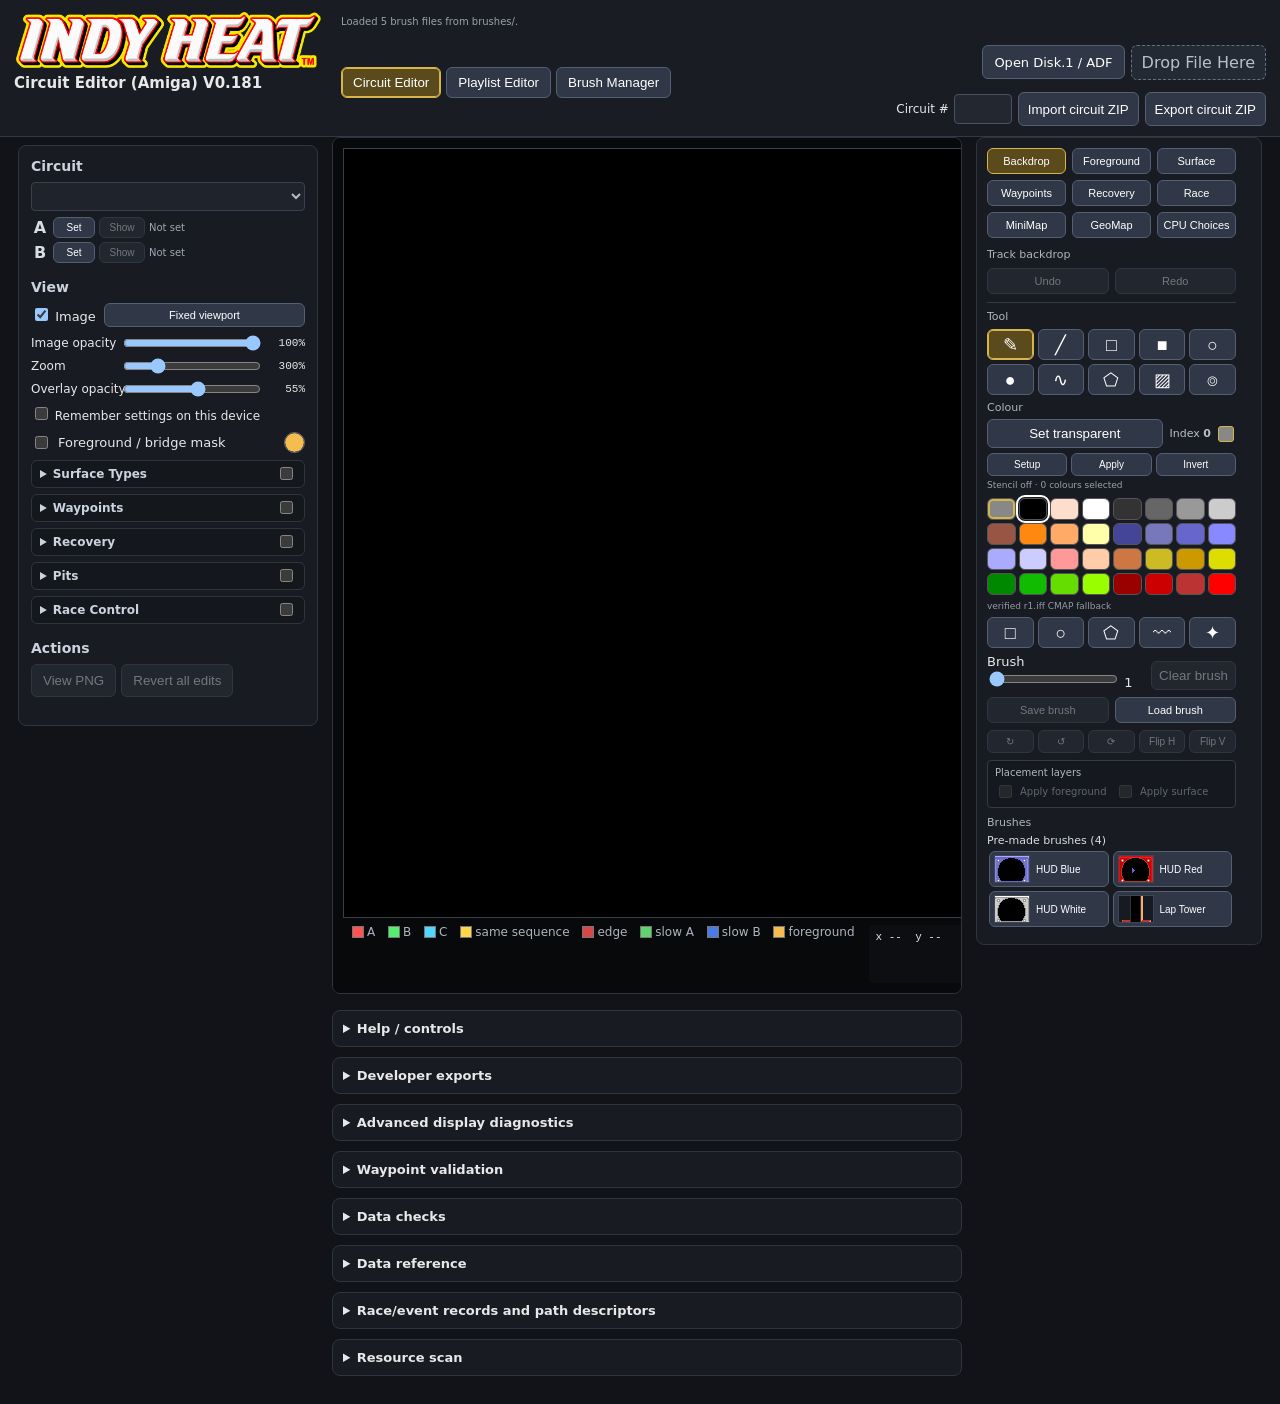
==== app/index.html @ 9f446de1 "cache fix" ====
<!doctype html>
<html lang="en">
<head>
<meta charset="utf-8">
<meta name="viewport" content="width=device-width,initial-scale=1">
<title>Circuit Editor (Amiga)</title>
<link rel="stylesheet" href="style.css?v=0181">

<style>
header#appHeader{display:grid;grid-template-columns:auto minmax(0,1fr);grid-template-areas:"brand notice" "brand tools";align-items:start;column-gap:20px;row-gap:6px;padding:10px 14px}
#appIdentity{grid-area:brand;display:flex;flex-direction:column;align-items:flex-start;gap:3px;min-width:0}
#appLogo{display:block;width:307px;max-width:42vw;height:auto;object-fit:contain}
#appIdentity h1{margin:0;font-size:15px;font-weight:600;line-height:1.2;white-space:nowrap}
#headerNotice{grid-area:notice;justify-self:start;display:flex;align-items:center;width:min(100%,1080px);min-width:0;min-height:22px;padding-top:1px}
#headerTools{grid-area:tools;justify-self:start;display:flex;align-items:center;justify-content:space-between;gap:18px;width:min(100%,1080px);min-width:0}
#editorModeSwitch{display:flex;align-items:center;justify-content:flex-start;gap:5px;white-space:nowrap;flex:0 0 auto}
#editorModeSwitch button{padding:7px 11px;white-space:nowrap}
#editorModeSwitch button.active{border-color:#d6b54a;background:#5a4a1c;box-shadow:inset 0 0 0 1px #d6b54a}
#circuitFileActions{display:flex;align-items:center;justify-content:flex-end;gap:6px;flex-wrap:wrap;min-width:0;max-width:100%;margin-left:auto}
#circuitFileActions>.filebtn,#dropZone,#circuitPackageHeader,#circuitPackageHeader>*{flex:0 0 auto}
#circuitFileActions>.filebtn,#dropZone,#circuitPackageHeader button{min-height:34px;display:flex;align-items:center}
#dropZone{margin:0;padding:7px 10px;border:1px dashed #657087;border-radius:6px;text-align:center;color:#b8c0ce;white-space:nowrap;background:#242a34;cursor:default}
#dropZone.drag{background:#30394a;border-color:#a7bde9}
#circuitPackageHeader{display:flex;align-items:center;gap:6px;flex-wrap:nowrap}
#circuitPackageHeader label{display:flex;align-items:center;gap:5px;margin:0;font-size:12px;white-space:nowrap}
#circuitPackageHeader input[type=number]{width:58px;height:30px;background:#222730;color:#fff;border:1px solid #495162;border-radius:4px;padding:5px}
#circuitPackageHeader button{padding:7px 9px;white-space:nowrap}
#circuitPackageTopStatus{font-size:10px;color:#9aa1ad;max-width:100%;white-space:nowrap;overflow:hidden;text-overflow:ellipsis}
#circuitPackageTopStatus.bad{color:#ff8585}
body.playlistMode #dropZone,body.playlistMode main,body.playlistMode #circuitFileActions,body.playlistMode #headerNotice{display:none!important}
body:not(.playlistMode) #playlistWorkspace{display:none!important}
#playlistWorkspace{max-width:980px;margin:18px auto;padding:0 18px 28px;box-sizing:border-box}
#playlistWorkspace .playlistCard{background:#181b21;border:1px solid #30343d;border-radius:8px;padding:16px}
#playlistWorkspace h2{margin:0 0 8px}
#playlistWorkspace .playlistIntro{line-height:1.45;margin-bottom:12px}
#playlistWorkspace .playlistFuture{opacity:.62}
#playlistWorkspace input[type=number],#playlistWorkspace select{background:#222730;color:#fff;border:1px solid #495162;border-radius:4px;padding:6px;box-sizing:border-box}
#playlistRaceCount{width:180px;vertical-align:middle}
#playlistRaceCountText{display:inline-block;min-width:24px;margin-left:7px;font:12px ui-monospace,SFMono-Regular,Menlo,Consolas,monospace;color:#c2c8d2}
#playlistRows{display:grid;gap:5px;margin:8px 0 12px}
.playlistHead,.playlistRow{display:grid;grid-template-columns:48px minmax(220px,1.25fr) minmax(170px,1fr) 150px 130px;gap:7px;align-items:center}
.playlistHead{font-size:11px;color:#8f97a3;padding:0 7px}
.playlistRow{padding:7px;border:1px solid #30343d;border-radius:5px;background:#14171c}
.playlistRace{text-align:center;font:12px ui-monospace,SFMono-Regular,Menlo,Consolas,monospace;color:#b9c0cc}
.playlistCircuit{width:100%}
.playlistCircuitName{font-size:12px;color:#c2c8d2;overflow:hidden;text-overflow:ellipsis;white-space:nowrap}
.playlistCircuitName.notLoaded{color:#8f97a3;font-style:italic}
.playlistLapSelect{width:100%}
.playlistCpuMode{width:100%}
.playlistCpuChoices{grid-column:1/-1;margin-top:2px;padding-top:6px;border-top:1px solid #282d35}
.playlistCpuChoices[hidden]{display:none}
.playlistCpuGrid{display:grid;grid-template-columns:repeat(2,minmax(0,1fr));gap:7px}
.playlistCpuRow{display:grid;grid-template-columns:54px minmax(0,1fr) 30px;gap:6px;align-items:center;margin:0;color:#9fa7b4;font-size:11px}
.playlistCpuRow input[type=range]{width:100%;min-width:0;margin:0}.playlistCpuRow output{text-align:right;font:11px ui-monospace,SFMono-Regular,Menlo,Consolas,monospace;color:#d6dbe3}
.playlistActions{display:flex;gap:6px;flex-wrap:wrap;margin:10px 0}
.playlistActions button,#playlistExport{padding:7px 10px}
#playlistStatus{min-height:34px;white-space:pre-line;margin-top:7px}
/* Shared viewport resize handle and brush catalogue layout. */
main{grid-template-columns:300px minmax(0,1fr) 286px!important}
#viewPrimaryRow{display:grid;grid-template-columns:auto minmax(0,1fr);gap:8px;align-items:center;margin:4px 0 8px}
#viewPrimaryRow label{margin:0;white-space:nowrap}
#viewPrimaryRow #circuitViewportToggle{width:auto!important;margin:0!important;padding:5px 7px!important;font-size:11px!important;white-space:nowrap}
#circuitViewport.fixed{resize:none!important;box-sizing:border-box;min-width:240px;min-height:192px;width:var(--indyheat-viewport-width,640px)!important;height:var(--indyheat-viewport-height,512px)!important;max-width:100%;overflow:auto!important}
#circuitViewportResizeHandle{position:absolute;display:none;width:18px;height:18px;z-index:80;cursor:nwse-resize;touch-action:none;user-select:none;box-sizing:border-box;border:1px solid #8d96a6;border-radius:3px;background:#2b313b;color:#e8ebef;font:12px/16px ui-monospace,SFMono-Regular,Menlo,Consolas,monospace;text-align:center;box-shadow:0 0 0 1px rgba(0,0,0,.45)}
#circuitViewportResizeHandle::before{content:"↘"}
#circuitViewportResizeHandle.visible{display:block}
#circuitViewportResizeHandle.dragging{background:#5a4a1c;border-color:#d6b54a}
.viewSliderRow{display:grid!important;grid-template-columns:86px minmax(0,1fr) 38px;gap:6px;align-items:center;margin:7px 0!important;font-size:12px}
.viewSliderRow>span:first-child{white-space:nowrap}
.viewSliderRow input[type=range]{width:100%!important;min-width:0;margin:0!important}
.viewSliderRow>span:last-child{text-align:right;font:11px ui-monospace,SFMono-Regular,Menlo,Consolas,monospace;white-space:nowrap}
#legacyUiCompatibility{display:none!important}
#cursorInfo{box-sizing:border-box!important;width:310px!important;min-width:310px!important;max-width:310px!important;height:58px!important;min-height:58px!important;max-height:58px!important;overflow:hidden!important}
@media(max-width:1050px){main{grid-template-columns:1fr!important}}

@media(max-width:1120px){
  #headerTools{flex-wrap:wrap;justify-content:flex-start;gap:8px 14px}
  #circuitFileActions{margin-left:0;justify-content:flex-start;width:100%}
}
@media(min-width:1121px){aside{top:145px;max-height:calc(100vh - 160px)}}
@media(min-width:761px) and (max-width:1120px){aside{top:185px;max-height:calc(100vh - 200px)}}
@media(max-width:760px){
  header#appHeader{grid-template-columns:1fr;grid-template-areas:"brand" "notice" "tools";align-items:start;gap:7px;padding:8px 10px}
  #appIdentity{gap:3px}
  #appLogo{width:307px;max-width:60vw}
  #appIdentity h1{font-size:13px}
  #headerNotice,#headerTools{width:100%;max-width:100%}
  #headerTools{display:flex;flex-direction:column;align-items:flex-start;gap:7px}
  #editorModeSwitch{justify-content:flex-start;width:100%;max-width:100%;overflow-x:auto}
  #editorModeSwitch button{padding:6px 8px;font-size:11px}
  #circuitFileActions{justify-content:flex-start;width:100%;max-width:100%;margin-left:0;overflow:visible}
  .playlistHead{display:none}
  .playlistRow{grid-template-columns:56px minmax(0,1fr);gap:6px}
  .playlistRace{grid-row:1/5}
  .playlistCircuit,.playlistCircuitName,.playlistLapSelect,.playlistCpuMode{grid-column:2}
  .playlistCpuChoices{grid-column:1/-1}
  body.indyheatMobileUi .mobileDiagnostic{display:none!important}
  body.indyheatMobileUi #layerModeButtons{position:static!important;top:auto!important;z-index:auto!important;background:#101217;padding:4px 0;touch-action:manipulation;-webkit-user-select:none;user-select:none}
  body.indyheatMobileUi #layerModeButtons button,body.indyheatMobileUi #editorModeSwitch button{touch-action:manipulation;-webkit-user-select:none;user-select:none}
}
</style>

</head>
<body>
<script>
(() => {
  'use strict';
  const EDITOR_VERSION='0.181';
  const BUILD_TOKEN='0181';
  Object.defineProperty(globalThis,'INDY_HEAT_EDITOR_VERSION',{
    configurable:false,
    enumerable:true,
    get:()=>EDITOR_VERSION,
    set:()=>{}
  });
  Object.defineProperty(globalThis,'INDY_HEAT_BUILD_TOKEN',{
    configurable:false,
    enumerable:true,
    get:()=>BUILD_TOKEN,
    set:()=>{}
  });
  const syncEditorIdentity=()=>{
    const title=`Circuit Editor (Amiga) V${EDITOR_VERSION}`;
    if(document.title!==title)document.title=title;
    const h=document.querySelector('#appIdentity h1')||document.querySelector('header h1');
    const heading=`Circuit Editor (Amiga) V${EDITOR_VERSION}`;
    if(h&&h.textContent!==heading)h.textContent=heading;
  };
  globalThis.IndyHeatSyncEditorIdentity=syncEditorIdentity;
  if(document.readyState==='loading')document.addEventListener('DOMContentLoaded',syncEditorIdentity,{once:true});
  else syncEditorIdentity();
  new MutationObserver(syncEditorIdentity).observe(document.documentElement,{subtree:true,childList:true,characterData:true});
})();
</script>
<header id="appHeader">
  <div id="appIdentity">
    <img id="appLogo" src="indy-heat-logo.png?v=0181" alt="Indy Heat">
    <h1>Circuit Editor (Amiga)</h1>
  </div>
  <div id="headerNotice" aria-live="polite">
    <span id="circuitPackageTopStatus" title="Editor updates and status"></span>
  </div>
  <div id="headerTools">
    <nav id="editorModeSwitch" aria-label="Editor mode">
      <button id="showCircuitEditor" class="active" type="button" aria-pressed="true">Circuit Editor</button>
      <button id="showPlaylistEditor" type="button" aria-pressed="false" title="Create a custom indyheat_playlist.bin including retail and custom circuits">Playlist Editor</button>
    </nav>
    <div id="circuitFileActions" aria-label="Circuit file actions">
      <label class="filebtn">Open Disk.1 / ADF<input id="fileInput" type="file" accept=".adf,.ADF,.1,application/octet-stream"></label>
      <div id="dropZone" aria-label="Drop Disk.1 or ADF file here">Drop File Here</div>
    </div>
  </div>
</header>
<section id="playlistWorkspace" aria-label="Championship playlist editor">
  <div class="playlistCard">
    <h2>Championship Playlist</h2>

    <label class="inlineControl">Championship races
      <input id="playlistRaceCount" type="range" min="1" max="99" step="1" value="11"
             title="WHDLoad custom runtime supports 1–99 championship events">
      <output id="playlistRaceCountText" for="playlistRaceCount">11</output>
    </label>

    <div class="playlistActions">
      <button id="playlistImport" type="button">Import playlist .bin</button>
      <button id="playlistReset" type="button">Reset retail championship</button>
      <button id="playlistExport" type="button">Export indyheat_playlist.bin</button>
    </div>
    <input id="playlistInput" type="file" accept=".bin,application/octet-stream" hidden>

    <div class="playlistHead">
      <span>Race</span>
      <span>Circuit</span>
      <span>Name / load state</span>
      <span>Laps</span>
      <span>CPU Choices</span>
    </div>
    <div id="playlistRows"></div>
    <div id="playlistStatus" class="mini muted"></div>
  </div>
</section>
<main>
  <aside>
    <section>
      <h2>Disk</h2>
      <div id="diskStatus" class="muted">No disk loaded.</div>
    </section>

    <section>
      <h2>Circuit</h2>
      <select id="trackSelect" disabled></select>
      <div id="trackMeta" class="mini muted" hidden></div>
    </section>

    <section>
      <h2>View</h2>
      <label class="mini" title="Stores only editor UI preferences in this browser. No cookies, analytics or tracking."><input id="rememberEditorSettings" type="checkbox"> Remember settings on this device</label>
      <label><input id="showBg" type="checkbox" checked> Image</label>
      <label>Image opacity <input id="backgroundOpacity" type="range" min="0" max="100" value="100"><span id="backgroundOpacityText">100%</span></label>
      <label id="paletteModeControl" class="inlineControl" hidden>Colours
        <select id="paletteMode"><option value="game" selected>Original colour</option><option value="mono">Monochrome</option></select>
      </label>
      <label><input id="showMask1" type="checkbox"> Foreground / bridge mask</label>
      <label><input id="showSurface" type="checkbox"> Surface types</label>
      <div class="classToggles indent compactSubcontrols">
        <label><input class="surfaceClass" data-class="0" type="checkbox"> Normal</label>
        <label><input class="surfaceClass" data-class="1" type="checkbox"> Edge / collision</label>
        <label><input class="surfaceClass" data-class="2" type="checkbox"> Slowdown A</label>
        <label><input class="surfaceClass" data-class="3" type="checkbox"> Slowdown B</label>
      </div>

      <label><input id="showWaypoints" type="checkbox"> Waypoints</label>
      <div class="classToggles indent compactSubcontrols">
        <label><input class="waypointSet" data-set="0" type="checkbox"> Route A</label>
        <label><input class="waypointSet" data-set="1" type="checkbox"> Route B</label>
        <label><input class="waypointSet" data-set="2" type="checkbox"> Route C / service</label>
        <label><input id="showWaypointLinks" type="checkbox"> Route links</label>
        <label><input id="showSequenceGroups" type="checkbox"> Sequence groups</label>
        <label><input id="showBit7Flags" type="checkbox"> AI Turbo markers</label>
        <label><input id="showNonDefaultLinkDeltas" type="checkbox"> Link deltas ≠ +6</label>
        <label><input id="hideWaypointNumbers" type="checkbox"> Hide waypoint numbers</label>
        <label class="inlineControl">Labels
          <select id="wpLabelMode"><option value="off">Off</option><option value="index" selected>Waypoint ID</option><option value="sequence">Sequence</option></select>
        </label>
      </div>

      <div id="legacyRecoveryControls" hidden>
        <input id="showHeading" type="checkbox">
        <select id="headingDensity"><option value="1" selected>Every cell</option></select>
        <input id="headingPhase" type="range" min="0" max="255" value="0"><span id="phaseText">0</span>
        <input id="headingReverse" type="checkbox">
      </div>
      <label id="masterZoomControl">Zoom
        <div class="masterZoomSlider">
          <input id="editorScale" type="range" min="1" max="10" step="0.5" value="3">
          <span id="editorScaleText">300%</span>
        </div>
      </label>
      <label id="overlayOpacityControl">Overlay opacity <input id="opacity" type="range" min="0" max="100" value="55"><span id="opacityText">55%</span></label>
    </section>

    <section class="editorSection">
      <h2>Waypoint</h2>
      <label class="mini">Select <select id="wpSelectList" disabled><option>—</option></select></label>
      <div id="wpSelectedInfo" class="selectedSummary mini muted">Select a visible waypoint, or drag one on the circuit.</div>
      <div class="editGrid">
        <label>X <input id="editWpX" type="number" min="-32768" max="32767" step="1" disabled></label>
        <label>Y <input id="editWpY" type="number" min="-128" max="127" step="1" disabled></label>
        <label>Sequence <input id="editWpProgress" type="number" min="0" max="127" step="1" disabled></label>
        <label class="wide">Link target <select id="editWpTarget" disabled><option>—</option></select></label>
      </div>
      <details class="smallDetails"><summary>Advanced waypoint fields</summary>
        <div class="editGrid compactAdvanced">
          <label class="checkline"><input id="editWpFlag" type="checkbox" disabled> AI Turbo marker (bit 7)</label>
          <label>Link delta <input id="editWpDelta" type="number" min="-32768" max="32767" step="6" disabled></label>
        </div>
      </details>
      <details class="smallDetails" id="routeLapSettings"><summary>Lap counting</summary>
        <div class="mini muted">When a route returns to sequence 0–3, this sets how far around that route the car must previously have progressed before the transition can count as a lap. 0 preserves the original game behaviour.</div>
        <div class="editGrid compactAdvanced">
          <label>Route A minimum previous sequence <input id="routeLapGuard0" type="number" min="0" max="63" step="1" value="0"></label>
          <label>Route B minimum previous sequence <input id="routeLapGuard1" type="number" min="0" max="63" step="1" value="0"></label>
          <label>Route C minimum previous sequence <input id="routeLapGuard2" type="number" min="0" max="63" step="1" value="0"></label>
        </div>
        <div id="routeLapGuardStatus" class="mini statusLine"></div>
      </details>
      <div class="wpBtns"><button id="applyWaypoint" type="button" hidden aria-hidden="true" tabindex="-1">Apply fields</button><button id="revertWaypoint" type="button" disabled style="grid-column:1/-1">Revert selected</button></div>
      <div id="editStatus" class="mini statusLine"></div>
      <div id="editCount" class="mini">0 modified waypoints</div>
    </section>

    <section>
      <h2>Actions</h2>
      <button id="savePng" disabled>View PNG</button>
      <button id="revertAll" disabled>Revert all edits</button>
    </section>

  </aside>

  <div class="content">
    <section class="viewerPanel">
      <canvas id="view" width="960" height="768"></canvas>
      <div class="viewerFooter">
        <div class="legend"><span class="sw routeA"></span>A <span class="sw routeB"></span>B <span class="sw routeC"></span>C <span class="sw sequence"></span>same sequence <span class="sw c1"></span>edge <span class="sw c2"></span>slow A <span class="sw c3"></span>slow B <span class="sw occ"></span>foreground</div>
        <pre id="cursorInfo">x --  y --</pre>
      </div>
    </section>

    <details>
      <summary>Help / controls</summary>
      <div class="prose">
        <p><b>Waypoints:</b> click or drag a visible point; right-click toggles its AI Turbo marker. Add waypoint (+) splits the nearest visible logical route link and resequences following points; Delete waypoint (−) removes the hovered point, repairs incoming links and keeps at least five points per route. Clean route data rebuilds contiguous physical IDs/link displacements and removes only sequence ordinals unused by all three routes, preserving intentional branch gaps/duplicates.</p>
        <p><b>Foreground / Surface:</b> choose a drawing tool, paint value and brush. Curve uses three clicks; Free-form closes near its start point. Right-click uses the secondary paint action.</p>
        <p><b>Recovery:</b> rotate arrows with left/right mouse; Grab group supports multi-cell selection.</p>
        <p><b>Fixed viewport:</b> enable the shared viewport, then drag its bottom-right corner to resize it. The chosen size is retained while switching between the circuit, Backdrop, MiniMap and GeoMap views; use the trackpad or scrollbars to move around larger zoomed content.</p>
        <p><b>Race:</b> edit the start/grid, HUD, pitlane geometry, pit/service positions and presentation anchors. Drag visible edit anchors or use the Race fields. MiniMap and Backdrop use the shared drawing tools (Pencil, Line, shapes, Curve, Free-form and Fill) with pre-made, captured or loaded brushes, including multi-edge and traced captures. Backdrop paints in the verified 32-colour race palette and retains IFF import/remapping; GeoMap has its own edit mode.</p>
        <p>Full editor and package documentation: <a href="https://github.com/HoraceAndTheSpider/Indy-Heat-WHD/wiki/Editor-and-Track-Package-Workflow" target="_blank" rel="noopener">Editor and Track Package Workflow</a>.</p>
      </div>
    </details>

    <details id="developerExports">
      <summary>Developer exports</summary>
      <div class="prose mini">
        <p>Debug/inspection only. Normal circuit delivery uses <b>Export circuit ZIP</b>. See <a href="https://github.com/HoraceAndTheSpider/Indy-Heat-WHD/wiki/Editor-and-Track-Package-Workflow" target="_blank" rel="noopener">Editor and Track Package Workflow</a>.</p>
      </div>
      <div class="downloads">
        <button id="saveJson" disabled>Track JSON</button>
        <button id="savePatch" disabled>Waypoint patch</button>
        <button id="saveMain" disabled>Modified main .bin</button>
      </div>
      <details class="smallDetails"><summary>Raw track resources</summary>
        <div class="downloads">
          <button data-dl="0" disabled>Track image .bin</button>
          <button data-dl="1" disabled>Foreground .bin</button>
          <button data-dl="2" disabled>Surface .bin</button>
          <button data-dl="3" disabled>Recovery .bin</button>
        </div>
      </details>
      <div id="developerModeExports"></div>
    </details>

    <details id="advancedDisplay">
      <summary>Advanced display diagnostics</summary>
      <div class="advancedGrid">
        <div>
          <h3>Waypoint mapping</h3>
          <label>Mapping <select id="wpProjectionMode"><option value="a082" selected>Game mapping</option><option value="manual">Manual comparison</option></select></label>
          <div id="manualProjectionControls" class="advancedSubgroup">
            <label>X scale <input id="wpScaleX" type="number" min="-6" max="6" step="0.05" value="2"></label>
            <label>X offset <input id="wpOffsetX" type="number" min="-500" max="600" step="1" value="338"></label>
            <label>Y scale <input id="wpScaleY" type="number" min="-6" max="6" step="0.05" value="-1.5"></label>
            <label>Y offset <input id="wpOffsetY" type="number" min="-320" max="320" step="0.5" value="142.5"></label>
            <div class="wpBtns"><button id="wpReset" type="button">Game mapping</button><button id="wpAutoFit" type="button">Auto-fit</button></div>
          </div>
          <pre id="wpFitStats" class="mini mono">fit metrics unavailable</pre>
        </div>
      </div>
    </details>

    <details>
      <summary>Waypoint validation</summary>
      <pre id="wpValidation" class="mini mono">Load a disk to validate routes.</pre>
    </details>

    <details>
      <summary>Data checks</summary>
      <div class="cards">
        <article><h2>Resources</h2><div id="resourceTable"></div></article>
        <article><h2>Surface</h2><div id="surfaceStats" class="mono"></div></article>
        <article><h2>Recovery</h2><div id="headingStats" class="mono"></div></article>
      </div>
    </details>

    <details>
      <summary>Data reference</summary>
      <div class="prose">
        <p><b>+1</b> Foreground/occlusion · <b>+2</b> Surface types · <b>+3</b> Recovery directions. Waypoints contain position, sequence, AI Turbo marker and link information.</p>
        <p>Detailed structures: <a href="https://github.com/HoraceAndTheSpider/Indy-Heat-WHD/wiki/Editor-and-Track-Package-Workflow" target="_blank" rel="noopener">Editor and Track Package Workflow</a> · <a href="https://github.com/HoraceAndTheSpider/Indy-Heat-WHD/wiki/Race,-Car-and-Pit-Runtime-Structures" target="_blank" rel="noopener">Race, Car and Pit Runtime Structures</a> · <a href="https://github.com/HoraceAndTheSpider/Indy-Heat-WHD/wiki/Race-Presentation-and-Graphics-Resources" target="_blank" rel="noopener">Race Presentation and Graphics Resources</a>.</p>
      </div>
    </details>

    <details>
      <summary>Race/event records and path descriptors</summary>
      <div class="mini muted">Reference: <a href="https://github.com/HoraceAndTheSpider/Indy-Heat-WHD/wiki/Race,-Car-and-Pit-Runtime-Structures" target="_blank" rel="noopener">Race, Car and Pit Runtime Structures</a>.</div>
      <div id="raceRecords"></div>
    </details>
    <details>
      <summary>Resource scan</summary>
      <div class="mini muted">Diagnostic output only.</div>
      <pre id="scanLog"></pre>
    </details>
  </div>
</main>
<script src="indyheat.js?v=0181"></script>
<script src="edit-guard.js?v=0181"></script>
<script src="recovery-hook.js?v=0181"></script>
<script src="layer-tools.js?v=0181"></script>
<script src="indyheat_race_graphics.js?v=0181"></script>
<script src="app.js?v=0181"></script>
<script src="palette-control.js?v=0181"></script>
<script src="layer-editor.js?v=0181"></script>
<script src="waypoint-actions.js?v=0181"></script>
<script src="recovery-editor.js?v=0181"></script>
<script src="race-setup.js?v=0181"></script>
<script src="cpu-choices.js?v=0181"></script>
<script src="race-validation.js?v=0181"></script>
<script src="track-backdrop.js?v=0181"></script>
<script src="circuit-package.js?v=0181"></script>
<script src="route-ab-assignment.js?v=0181"></script>
<script src="circuit-library.js?v=0181"></script>
<script src="brush-tools.js?v=0181"></script>
<script src="brush-library.js?v=0181"></script>
<script src="special-functions-host.js?v=0181"></script>
<script src="foreground-auto.js?v=0181"></script>
<script src="minimap-brush-ui.js?v=0181"></script>
<script src="backdrop-brush-ui.js?v=0181"></script>
<script src="backdrop-ilbm-export.js?v=0181"></script>
<script src="editor-ui.js?v=0181"></script>
<script src="editor-preferences.js?v=0181"></script>

<script>
/* Consolidate display controls and keep Waypoint edit controls mode-exclusive. */
(function(){
'use strict';
const $=id=>document.getElementById(id);
let validationObserver=null,applying=false;
let waypointPanelObserver=null;

function waypointModeIsActive(){
  const host=$('layerModeButtons');
  if(host?.dataset.currentMode)return host.dataset.currentMode==='layerModeWaypoints';
  return globalThis.IndyHeatEditorCurrentMode==='layerModeWaypoints';
}
function syncWaypointEditPanel(){
  const pane=$('layerWaypointHost');
  if(!pane)return false;
  const show=waypointModeIsActive();
  if(pane.hidden===show)pane.hidden=!show;
  pane.style.display=show?'':'none';
  pane.setAttribute('aria-hidden',show?'false':'true');
  return true;
}
function installWaypointEditPanelGuard(){
  const pane=$('layerWaypointHost'),host=$('layerModeButtons');
  if(!pane||!host)return false;
  syncWaypointEditPanel();
  if(!waypointPanelObserver){
    waypointPanelObserver=new MutationObserver(()=>queueMicrotask(syncWaypointEditPanel));
    waypointPanelObserver.observe(host,{attributes:true,attributeFilter:['data-current-mode']});
    waypointPanelObserver.observe(pane,{attributes:true,attributeFilter:['hidden','style']});
    document.addEventListener('change',e=>{
      if(e.target?.id==='showWaypoints'||e.target?.classList?.contains('waypointSet'))queueMicrotask(syncWaypointEditPanel);
    });
    document.addEventListener('click',e=>{
      if(e.target?.closest?.('#layerModeButtons button'))setTimeout(syncWaypointEditPanel,0);
    },true);
  }
  return true;
}

function textTitle(label,title){
  if(!label)return;
  let t=label.querySelector(':scope > .viewSliderTitle');
  if(!t){t=document.createElement('span');t.className='viewSliderTitle';label.insertBefore(t,label.firstChild);}
  t.textContent=title;
}
function normaliseSlider(label,title,inputId,textId){
  if(!label)return;
  const input=$(inputId),readout=$(textId);
  const wrap=input?.closest('.masterZoomSlider');
  if(wrap&&wrap!==label){if(input)label.appendChild(input);if(readout)label.appendChild(readout);wrap.remove();}
  for(const n of Array.from(label.childNodes))if(n.nodeType===Node.TEXT_NODE)n.textContent='';
  label.classList.remove('inlineControl');label.classList.add('viewSliderRow');
  textTitle(label,title);
  if(input&&input.parentNode===label)label.appendChild(input);
  if(readout&&readout.parentNode===label)label.appendChild(readout);
}
function shortImageLabel(label){
  if(!label)return;
  for(const n of Array.from(label.childNodes)){
    if(n.nodeType===Node.TEXT_NODE&&/Track\s+image/i.test(n.textContent||''))n.textContent=(n.textContent||'').replace(/Track\s+image/ig,' Image');
  }
}
function hideLegacyUi(){
  let host=$('legacyUiCompatibility');
  if(!host){host=document.createElement('div');host.id='legacyUiCompatibility';host.hidden=true;document.body.appendChild(host);}
  const palette=$('paletteMode');
  if(palette&&!host.contains(palette)){const label=palette.closest('label');host.appendChild(palette);label?.remove();}
  const meta=$('trackMeta');if(meta&&!host.contains(meta))host.appendChild(meta);
  $('sequenceSummary')?.remove();
}
function waypointValidationSummary(){
  const pre=$('wpValidation');if(!pre||applying)return;
  const lines=pre.textContent.split('\n');let changed=false;
  const next=lines.map(line=>{
    if(!/^[ABC]:\s/.test(line)||/ · duplicates \d+/.test(line))return line;
    const m=line.match(/ · duplicate: (.*?)(?= · MISSING:|$)/);
    if(m){
      const count=m[1].split(',').map(x=>x.trim()).filter(Boolean).length;
      changed=true;return line.replace(m[0],` · duplicates ${count}: ${m[1]}`);
    }
    const missing=' · MISSING:';const at=line.indexOf(missing);changed=true;
    return at>=0?line.slice(0,at)+' · duplicates 0'+line.slice(at):line+' · duplicates 0';
  });
  if(changed){applying=true;pre.textContent=next.join('\n');applying=false;}
}
function watchValidation(){
  const pre=$('wpValidation');if(!pre)return;waypointValidationSummary();
  if(validationObserver)return;
  validationObserver=new MutationObserver(()=>queueMicrotask(waypointValidationSummary));
  validationObserver.observe(pre,{subtree:true,childList:true,characterData:true});
}
function installResizableViewport(){
  const viewport=$('circuitViewport'),button=$('circuitViewportToggle');
  if(!viewport||!button)return false;

  const clamp=(v,min,max)=>Math.max(min,Math.min(max,v));
  const saveSize=()=>{
    if(!viewport.classList.contains('fixed'))return;
    const r=viewport.getBoundingClientRect();
    if(r.width<1||r.height<1)return;
    viewport.dataset.fixedWidth=String(Math.round(r.width));
    viewport.dataset.fixedHeight=String(Math.round(r.height));
    viewport.style.setProperty('--indyheat-viewport-width',`${Math.round(r.width)}px`);
    viewport.style.setProperty('--indyheat-viewport-height',`${Math.round(r.height)}px`);
  };
  const restoreSize=()=>{
    const w=Number(viewport.dataset.fixedWidth)||640,h=Number(viewport.dataset.fixedHeight)||512;
    viewport.style.setProperty('--indyheat-viewport-width',`${clamp(w,240,4096)}px`);
    viewport.style.setProperty('--indyheat-viewport-height',`${clamp(h,192,4096)}px`);
  };
  const normaliseButton=()=>{
    if(button.textContent!=='Fixed viewport')button.textContent='Fixed viewport';
    button.title='Fix the shared circuit viewport. When enabled, drag the visible bottom-right handle to resize it; the same viewport is used by Backdrop, MiniMap and GeoMap.';
  };

  const host=viewport.parentElement;
  if(!host)return false;
  if(getComputedStyle(host).position==='static')host.style.position='relative';
  let handle=$('circuitViewportResizeHandle');
  if(!handle){
    handle=document.createElement('div');
    handle.id='circuitViewportResizeHandle';
    handle.title='Drag to resize the fixed viewport';
    handle.setAttribute('role','separator');
    handle.setAttribute('aria-label','Resize fixed viewport');
    host.appendChild(handle);
  }

  const positionHandle=()=>{
    const fixed=viewport.classList.contains('fixed');
    handle.classList.toggle('visible',fixed);
    if(!fixed)return;
    const vr=viewport.getBoundingClientRect(),hr=host.getBoundingClientRect();
    const x=vr.right-hr.left+host.scrollLeft-handle.offsetWidth+1;
    const y=vr.bottom-hr.top+host.scrollTop-handle.offsetHeight+1;
    handle.style.left=`${Math.round(x)}px`;
    handle.style.top=`${Math.round(y)}px`;
  };

  normaliseButton();restoreSize();positionHandle();
  if(!viewport.dataset.resizableViewport){
    viewport.dataset.resizableViewport='1';
    let drag=null;
    handle.addEventListener('pointerdown',e=>{
      if(e.button!==0||!viewport.classList.contains('fixed'))return;
      e.preventDefault();e.stopPropagation();
      const r=viewport.getBoundingClientRect();
      drag={pointerId:e.pointerId,startX:e.clientX,startY:e.clientY,width:r.width,height:r.height};
      handle.classList.add('dragging');
      handle.setPointerCapture?.(e.pointerId);
    });
    handle.addEventListener('pointermove',e=>{
      if(!drag||e.pointerId!==drag.pointerId)return;
      e.preventDefault();
      const hostRect=host.getBoundingClientRect();
      const maxWidth=Math.max(240,hostRect.width-(viewport.getBoundingClientRect().left-hostRect.left)-2);
      const w=clamp(drag.width+(e.clientX-drag.startX),240,Math.min(4096,maxWidth));
      const h=clamp(drag.height+(e.clientY-drag.startY),192,4096);
      viewport.style.setProperty('--indyheat-viewport-width',`${Math.round(w)}px`);
      viewport.style.setProperty('--indyheat-viewport-height',`${Math.round(h)}px`);
      viewport.dataset.fixedWidth=String(Math.round(w));
      viewport.dataset.fixedHeight=String(Math.round(h));
      positionHandle();
    });
    const finishDrag=e=>{
      if(!drag||(e&&e.pointerId!=null&&e.pointerId!==drag.pointerId))return;
      if(e)handle.releasePointerCapture?.(drag.pointerId);
      drag=null;handle.classList.remove('dragging');saveSize();positionHandle();
    };
    handle.addEventListener('pointerup',finishDrag);
    handle.addEventListener('pointercancel',finishDrag);

    const ro=typeof ResizeObserver!=='undefined'?new ResizeObserver(()=>{if(!drag)saveSize();positionHandle();}):null;
    ro?.observe(viewport);
    button.addEventListener('click',()=>{
      setTimeout(()=>{
        normaliseButton();
        if(viewport.classList.contains('fixed'))restoreSize();
        positionHandle();
      },0);
    });
    const mo=new MutationObserver(()=>{
      normaliseButton();
      if(viewport.classList.contains('fixed')&&!drag)restoreSize();
      positionHandle();
    });
    mo.observe(button,{childList:true,characterData:true,subtree:true,attributes:true,attributeFilter:['class','aria-pressed']});
    document.addEventListener('click',e=>{
      if(e.target?.closest?.('#layerModeButtons button'))setTimeout(()=>{if(viewport.classList.contains('fixed'))restoreSize();positionHandle();},0);
    },true);
    host.addEventListener('scroll',positionHandle,{passive:true});
    window.addEventListener('resize',()=>setTimeout(positionHandle,0),{passive:true});
  }
  setTimeout(positionHandle,0);
  return true;
}

function consolidateView(){
  const bg=$('showBg'),view=bg?.closest('section');if(!bg||!view)return false;
  const imageLabel=bg.closest('label');shortImageLabel(imageLabel);
  let primary=$('viewPrimaryRow');
  if(!primary){primary=document.createElement('div');primary.id='viewPrimaryRow';const h=view.querySelector(':scope > h2');if(h)h.after(primary);else view.prepend(primary);}
  if(imageLabel&&imageLabel.parentNode!==primary)primary.appendChild(imageLabel);
  const fixed=$('circuitViewportToggle');if(fixed&&fixed.parentNode!==primary)primary.appendChild(fixed);

  const imageOpacity=$('backgroundOpacity')?.closest('label');
  const zoom=$('masterZoomControl');
  const overlay=$('overlayOpacityControl');
  normaliseSlider(imageOpacity,'Image opacity','backgroundOpacity','backgroundOpacityText');
  normaliseSlider(zoom,'Zoom','editorScale','editorScaleText');
  normaliseSlider(overlay,'Overlay opacity','opacity','opacityText');
  let anchor=primary;
  for(const node of [imageOpacity,zoom,overlay])if(node){if(node.parentNode!==view||node.previousElementSibling!==anchor)view.insertBefore(node,anchor.nextSibling);anchor=node;}

  const oldHost=$('masterZoomHost');if(oldHost&&!oldHost.querySelector('#masterZoomControl,#overlayOpacityControl,#circuitViewportToggle'))oldHost.remove();
  const map=$('layerEditMap');if(map&&map.textContent!=='GeoMap')map.textContent='GeoMap';
  hideLegacyUi();watchValidation();installWaypointEditPanelGuard();installResizableViewport();
  return !!(fixed&&zoom&&overlay&&map);
}
function run(){
  let tries=0,timer=null;
  const tick=()=>{tries++;const done=consolidateView();if(done&&timer){clearInterval(timer);timer=null;}else if(tries>240&&timer){clearInterval(timer);timer=null;}};
  tick();timer=setInterval(tick,50);setTimeout(consolidateView,500);setTimeout(consolidateView,1500);
}
if(document.readyState==='loading')document.addEventListener('DOMContentLoaded',run,{once:true});else run();
})();
</script>

<script>
(function(root){
'use strict';

const MAGIC='IHPL';
const LEGACY_VERSION_V1=1;
const LEGACY_VERSION_V2=2;
const LEGACY_VERSION_V3=3;
const RUNTIME_MIN_COUNT=1;
const RUNTIME_MAX_COUNT=99;
const LAP_MIN=2;
const LAP_MAX=20;
const CIRCUIT_MIN=0;
const CIRCUIT_MAX=99;
const CPU_FIELDS=Object.freeze([
  Object.freeze({key:'turbos',label:'Turbos'}),
  Object.freeze({key:'brakes',label:'Brakes'}),
  Object.freeze({key:'tyres',label:'Tyres'}),
  Object.freeze({key:'crew',label:'Crew'}),
  Object.freeze({key:'mpg',label:'MPG'}),
  Object.freeze({key:'engine',label:'Engine'})
]);
const RETAIL_NAMES=Object.freeze([
  'Illinois','New Jersey','West Canada','South California','East Canada',
  'Indianapolis','Michigan','Colorado','North California','Kentucky'
]);
const RETAIL_CHAMPIONSHIP=Object.freeze([0,5,1,2,3,4,6,7,8,9,5]);
const RETAIL_CPU=Object.freeze([
  Object.freeze([100,60,78,80,90,150]),
  Object.freeze([100,60,78,80,90,150]),
  Object.freeze([80,50,75,40,60,150]),
  Object.freeze([80,50,68,40,70,150]),
  Object.freeze([70,50,65,40,80,150]),
  Object.freeze([70,50,68,40,80,150]),
  Object.freeze([80,50,68,40,70,150]),
  Object.freeze([0,100,110,80,120,150]),
  Object.freeze([0,100,110,80,120,150]),
  Object.freeze([70,50,65,40,80,150])
]);

function be16(b,o){if(!b||o<0||o+2>b.length)throw new Error('Playlist word outside file');return ((b[o]<<8)|b[o+1])>>>0;}
function ascii4(b,o){return String.fromCharCode(b[o],b[o+1],b[o+2],b[o+3]);}
function cpuObject(values){
  const out={};CPU_FIELDS.forEach((f,i)=>out[f.key]=Number(values[i])||0);return out;
}
function cpuArray(values){
  return CPU_FIELDS.map(f=>Number(values?.[f.key]));
}
function customLibraryMap(){
  const list=globalThis.IndyHeatCustomCircuitLibrary?.loadedCircuits?.()||[];
  return new Map(list.map(q=>[Number(q.circuitIndex),q]));
}
function circuitCpuValues(circuit){
  circuit=Number(circuit);
  const exact=globalThis.IndyHeatCpuChoices?.valuesForCircuit?.(circuit);
  if(exact)return {...exact};

  const custom=customLibraryMap().get(circuit);
  if(custom){
    const hosted=globalThis.IndyHeatCpuChoices?.valuesForCircuit?.(Number(custom.hostIndex));
    if(hosted)return {...hosted};
    if(Number.isInteger(Number(custom.hostIndex))&&RETAIL_CPU[Number(custom.hostIndex)])
      return cpuObject(RETAIL_CPU[Number(custom.hostIndex)]);
  }
  if(RETAIL_CPU[circuit])return cpuObject(RETAIL_CPU[circuit]);
  return cpuObject([100,60,78,80,90,150]);
}
function validateCpu(values,raceIndex){
  const out={};
  CPU_FIELDS.forEach(f=>{
    const n=Number(values?.[f.key]);
    if(!Number.isInteger(n)||n<0||n>255)throw new Error(`Race ${raceIndex+1}: ${f.label} must be 0..255`);
    out[f.key]=n;
  });
  return out;
}
function normaliseEntries(entries){
  if(!Array.isArray(entries)||entries.length<RUNTIME_MIN_COUNT||entries.length>RUNTIME_MAX_COUNT)
    throw new Error(`Playlist must contain ${RUNTIME_MIN_COUNT}..${RUNTIME_MAX_COUNT} events`);
  return entries.map((entry,i)=>{
    const circuit=Number(entry.circuit);
    if(!Number.isInteger(circuit)||circuit<CIRCUIT_MIN||circuit>CIRCUIT_MAX)
      throw new Error(`Race ${i+1}: circuit must be ${CIRCUIT_MIN}..${CIRCUIT_MAX}`);
    const laps=entry.laps==null||entry.laps==='inherit'||Number(entry.laps)===0?'inherit':Number(entry.laps);
    if(laps!=='inherit'&&(!Number.isInteger(laps)||laps<LAP_MIN||laps>LAP_MAX))
      throw new Error(`Race ${i+1}: laps must be inherit or ${LAP_MIN}..${LAP_MAX}`);
    const cpuMode=entry.cpuMode==='playlist'?'playlist':'circuit';
    const cpuChoices=cpuMode==='playlist'?validateCpu(entry.cpuChoices,i):circuitCpuValues(circuit);
    return {circuit,laps,cpuMode,cpuChoices};
  });
}

/*
 * Current development IHPL layout:
 *   "IHPL" + count.b
 *   each event: circuitFlags.b, laps.b, then optional six CPU bytes
 *   circuitFlags bit 7 = playlist CPU values present; bits 0..6 = circuit 0..99
 *   laps 0 = circuit value, otherwise 2..20
 */
function encode(entries){
  const list=normaliseEntries(entries);
  let size=5;
  for(const entry of list)size+=2+(entry.cpuMode==='playlist'?6:0);
  const out=new Uint8Array(size);
  out.set([0x49,0x48,0x50,0x4c],0);
  out[4]=list.length;
  let p=5;
  for(const entry of list){
    out[p++]=(entry.circuit&0x7f)|(entry.cpuMode==='playlist'?0x80:0);
    out[p++]=entry.laps==='inherit'?0:entry.laps;
    if(entry.cpuMode==='playlist'){
      for(const f of CPU_FIELDS)out[p++]=entry.cpuChoices[f.key];
    }
  }
  return out;
}
function parseCurrent(bytes){
  const count=bytes[4];
  if(count<RUNTIME_MIN_COUNT||count>RUNTIME_MAX_COUNT)
    throw new Error(`Playlist event count ${count} is outside ${RUNTIME_MIN_COUNT}..${RUNTIME_MAX_COUNT}`);
  const entries=[];let p=5;
  for(let i=0;i<count;i++){
    if(p+2>bytes.length)throw new Error(`Playlist ends before race ${i+1}`);
    const flags=bytes[p++],circuit=flags&0x7f,cpuMode=(flags&0x80)?'playlist':'circuit',rawLaps=bytes[p++];
    if(circuit>CIRCUIT_MAX)throw new Error(`Race ${i+1}: circuit ${circuit} is outside 0..99`);
    let laps='inherit';
    if(rawLaps!==0){
      if(rawLaps<LAP_MIN||rawLaps>LAP_MAX)throw new Error(`Race ${i+1}: laps ${rawLaps} are outside ${LAP_MIN}..${LAP_MAX}`);
      laps=rawLaps;
    }
    let cpuChoices=circuitCpuValues(circuit);
    if(cpuMode==='playlist'){
      if(p+6>bytes.length)throw new Error(`Playlist ends inside race ${i+1} CPU Choices`);
      const raw=[];for(let j=0;j<6;j++)raw.push(bytes[p++]);
      cpuChoices=cpuObject(raw);
    }
    entries.push({circuit,laps,cpuMode,cpuChoices});
  }
  if(p!==bytes.length)throw new Error(`Playlist has ${bytes.length-p} trailing byte${bytes.length-p===1?'':'s'}`);
  return {count,entries,format:'current'};
}
function parseLegacy(bytes){
  if(bytes.length<8)throw new Error('Legacy playlist is shorter than its header');
  const version=be16(bytes,4),count=be16(bytes,6);
  if(version!==LEGACY_VERSION_V1&&version!==LEGACY_VERSION_V2&&version!==LEGACY_VERSION_V3)
    throw new Error(`Unsupported legacy playlist version ${version}`);
  if(count<RUNTIME_MIN_COUNT||count>RUNTIME_MAX_COUNT)
    throw new Error(`Playlist event count ${count} is outside ${RUNTIME_MIN_COUNT}..${RUNTIME_MAX_COUNT}`);
  const entrySize=version===LEGACY_VERSION_V3?18:4,expected=8+count*entrySize;
  if(bytes.length!==expected)throw new Error(`Legacy playlist size/count mismatch`);
  const entries=[];
  for(let i=0;i<count;i++){
    const o=8+i*entrySize,rawCircuit=be16(bytes,o),rawLaps=be16(bytes,o+2);
    let circuit;
    if(version===LEGACY_VERSION_V1){
      if(rawCircuit<1||rawCircuit>10)throw new Error(`Race ${i+1}: legacy Track ID ${rawCircuit} is outside 1..10`);
      circuit=rawCircuit-1;
    }else{
      if(rawCircuit>CIRCUIT_MAX)throw new Error(`Race ${i+1}: legacy circuit ${rawCircuit} is outside 0..99`);
      circuit=rawCircuit;
    }
    let laps='inherit';
    if(rawLaps!==0xFFFF){
      const n=version===LEGACY_VERSION_V1?Math.max(LAP_MIN,Math.min(rawLaps,LAP_MAX)):rawLaps;
      if(n<LAP_MIN||n>LAP_MAX)throw new Error(`Race ${i+1}: legacy laps ${rawLaps} are outside ${LAP_MIN}..${LAP_MAX}`);
      laps=n;
    }
    const inherited=circuitCpuValues(circuit);
    let cpuMode='circuit',cpuChoices={...inherited};
    if(version===LEGACY_VERSION_V3){
      const mask=be16(bytes,o+4);
      if(mask&~0x003F)throw new Error(`Race ${i+1}: legacy CPU mask is invalid`);
      if(mask){
        cpuMode='playlist';
        CPU_FIELDS.forEach((f,j)=>{
          if(mask&(1<<j)){
            const n=be16(bytes,o+6+j*2);
            if(n>255)throw new Error(`Race ${i+1}: legacy ${f.label} value ${n} exceeds 255`);
            cpuChoices[f.key]=n;
          }
        });
      }
    }
    entries.push({circuit,laps,cpuMode,cpuChoices});
  }
  return {count,entries,format:'legacy'};
}
function parse(bytes){
  if(!(bytes instanceof Uint8Array))bytes=new Uint8Array(bytes||[]);
  if(bytes.length<5)throw new Error('Playlist is shorter than the IHPL header');
  if(ascii4(bytes,0)!==MAGIC)throw new Error('Playlist signature is not IHPL');
  return bytes[4]===0?parseLegacy(bytes):parseCurrent(bytes);
}
function defaultEntryForIndex(i){
  const circuit=RETAIL_CHAMPIONSHIP[i%RETAIL_CHAMPIONSHIP.length];
  return {circuit,laps:'inherit',cpuMode:'circuit',cpuChoices:circuitCpuValues(circuit)};
}
function defaultEntries(){return RETAIL_CHAMPIONSHIP.map((_,i)=>defaultEntryForIndex(i));}
function resizeEntries(count){
  count=Math.max(RUNTIME_MIN_COUNT,Math.min(RUNTIME_MAX_COUNT,Math.trunc(Number(count)||RETAIL_CHAMPIONSHIP.length)));
  if(count<entries.length)entries=entries.slice(0,count);
  while(entries.length<count)entries.push(defaultEntryForIndex(entries.length));
}

root.IndyHeatPlaylistTools=Object.freeze({
  MAGIC,RUNTIME_MIN_COUNT,RUNTIME_MAX_COUNT,LAP_MIN,LAP_MAX,CPU_FIELDS,RETAIL_CHAMPIONSHIP,
  defaultEntries,normaliseEntries,encode,parse
});

if(typeof document==='undefined')return;
const $=id=>document.getElementById(id),rows=$('playlistRows');if(!rows)return;
function setEditorMode(mode){
  const playlist=mode==='playlist';
  document.body.classList.toggle('playlistMode',playlist);
  $('showCircuitEditor')?.classList.toggle('active',!playlist);
  $('showPlaylistEditor')?.classList.toggle('active',playlist);
  $('showCircuitEditor')?.setAttribute('aria-pressed',String(!playlist));
  $('showPlaylistEditor')?.setAttribute('aria-pressed',String(playlist));
  if(playlist)render();
}
$('showCircuitEditor')?.addEventListener('click',()=>setEditorMode('circuit'));
$('showPlaylistEditor')?.addEventListener('click',()=>setEditorMode('playlist'));

let entries=defaultEntries();

function circuitDescriptor(n,library=customLibraryMap()){
  n=Number(n);
  if(n<RETAIL_NAMES.length)return {name:RETAIL_NAMES[n],loaded:true,label:`${n} – ${RETAIL_NAMES[n]}`};
  const custom=library.get(n);
  if(custom)return {name:custom.name||`Custom circuit ${n}`,loaded:true,label:`${n} – ${custom.name||`Custom circuit ${n}`}`};
  return {name:'Custom circuit – not loaded',loaded:false,label:`${n} – custom circuit – not loaded`};
}
function circuitOptions(value){
  const library=customLibraryMap();let html='';
  for(let n=CIRCUIT_MIN;n<=CIRCUIT_MAX;n++){const q=circuitDescriptor(n,library);html+=`<option value="${n}"${Number(value)===n?' selected':''}>${q.label}</option>`;}
  return html;
}
function lapOptions(value){
  let html=`<option value="inherit"${value==='inherit'?' selected':''}>Inherit circuit laps</option>`;
  for(let n=LAP_MIN;n<=LAP_MAX;n++)html+=`<option value="${n}"${Number(value)===n?' selected':''}>${n} laps</option>`;
  return html;
}
function setStatus(text,bad=false){const e=$('playlistStatus');if(!e)return;e.textContent=text;e.classList.toggle('bad',!!bad);}
function render(){
  rows.innerHTML='';
  const raceCount=$('playlistRaceCount'),raceCountText=$('playlistRaceCountText');
  if(raceCount)raceCount.value=String(entries.length);
  if(raceCountText)raceCountText.textContent=String(entries.length);
  const library=customLibraryMap();

  entries.forEach((entry,i)=>{
    entry=normaliseEntries([entry])[0];entries[i]=entry;
    const q=circuitDescriptor(entry.circuit,library),row=document.createElement('div');
    row.className='playlistRow';row.dataset.index=String(i);
    const cpuInputs=CPU_FIELDS.map(field=>`<label class="playlistCpuRow" title="${field.label} CPU choice weight"><span>${field.label}</span><input class="playlistCpuInput" data-key="${field.key}" type="range" min="0" max="255" step="1" value="${entry.cpuChoices[field.key]}" ${entry.cpuMode==='playlist'?'':'disabled'} aria-label="Race ${i+1} ${field.label}"><output class="playlistCpuValue">${entry.cpuChoices[field.key]}</output></label>`).join('');
    row.innerHTML=`<span class="playlistRace">${i+1}</span>
      <select class="playlistCircuit" aria-label="Race ${i+1} circuit">${circuitOptions(entry.circuit)}</select>
      <span class="playlistCircuitName${q.loaded?'':' notLoaded'}">${q.name}</span>
      <select class="playlistLapSelect" aria-label="Race ${i+1} lap override" title="Use circuit lap value or override with 2–20 laps">${lapOptions(entry.laps)}</select>
      <select class="playlistCpuMode" aria-label="Race ${i+1} CPU Choices source" title="Use circuit CPU Choices or store playlist-specific values"><option value="circuit"${entry.cpuMode==='circuit'?' selected':''}>Circuit</option><option value="playlist"${entry.cpuMode==='playlist'?' selected':''}>Playlist</option></select>
      <div class="playlistCpuChoices"${entry.cpuMode==='playlist'?'':' hidden'}>
        <div class="playlistCpuGrid">${cpuInputs}</div>
      </div>`;

    const circuit=row.querySelector('.playlistCircuit'),name=row.querySelector('.playlistCircuitName'),
      laps=row.querySelector('.playlistLapSelect'),mode=row.querySelector('.playlistCpuMode'),
      cpuChoices=row.querySelector('.playlistCpuChoices');

    const syncCpuControls=()=>{
      cpuChoices.hidden=entries[i].cpuMode!=='playlist';
      row.querySelectorAll('.playlistCpuInput').forEach(input=>{
        input.disabled=entries[i].cpuMode!=='playlist';
        input.value=String(entries[i].cpuChoices[input.dataset.key]);
        input.parentElement.querySelector('.playlistCpuValue').value=input.value;
      });
    };

    circuit.addEventListener('change',()=>{
      const n=Number(circuit.value),desc=circuitDescriptor(n);
      entries[i].circuit=n;name.textContent=desc.name;name.classList.toggle('notLoaded',!desc.loaded);
      if(entries[i].cpuMode==='circuit'){entries[i].cpuChoices=circuitCpuValues(n);syncCpuControls();}
      setStatus('Modified.');
    });
    laps.addEventListener('change',()=>{entries[i].laps=laps.value==='inherit'?'inherit':Number(laps.value);setStatus('Modified.');});
    mode.addEventListener('change',()=>{
      entries[i].cpuMode=mode.value==='playlist'?'playlist':'circuit';
      if(entries[i].cpuMode==='playlist')entries[i].cpuChoices=circuitCpuValues(entries[i].circuit);
      else entries[i].cpuChoices=circuitCpuValues(entries[i].circuit);
      syncCpuControls();setStatus('Modified.');
    });
    row.querySelectorAll('.playlistCpuInput').forEach(input=>input.addEventListener('input',()=>{
      if(entries[i].cpuMode!=='playlist')return;
      entries[i].cpuChoices[input.dataset.key]=Number(input.value);
      input.parentElement.querySelector('.playlistCpuValue').value=input.value;
      setStatus('Modified.');
    }));
    rows.appendChild(row);
  });
}
function download(bytes,name){
  const a=document.createElement('a');a.href=URL.createObjectURL(new Blob([bytes],{type:'application/octet-stream'}));
  a.download=name;a.click();setTimeout(()=>URL.revokeObjectURL(a.href),1000);
}
async function importFile(file){
  try{
    const parsed=parse(new Uint8Array(await file.arrayBuffer()));
    entries=parsed.entries.map(e=>({...e,cpuChoices:{...e.cpuChoices}}));render();
    setStatus(`Imported ${parsed.count} races.`);
  }catch(e){setStatus(`ERROR: ${e.message}`,true);}
}
$('playlistImport').addEventListener('click',()=>$('playlistInput').click());
$('playlistInput').addEventListener('change',e=>{const f=e.target.files?.[0];if(f)importFile(f);e.target.value='';});
$('playlistRaceCount')?.addEventListener('input',e=>{const out=$('playlistRaceCountText');if(out)out.textContent=String(e.target.value);});
$('playlistRaceCount')?.addEventListener('change',e=>{resizeEntries(Number(e.target.value));render();setStatus(`Championship length set to ${entries.length} race${entries.length===1?'':'s'}.`);});
$('playlistReset').addEventListener('click',()=>{entries=defaultEntries();render();setStatus('Reset.');});
window.addEventListener('indyheat-circuit-library-changed',()=>render());
$('playlistExport').addEventListener('click',()=>{
  try{
    const current=Array.from(rows.querySelectorAll('.playlistRow')).map((row,i)=>{
      const circuit=Number(row.querySelector('.playlistCircuit').value),
        rawLaps=row.querySelector('.playlistLapSelect').value,
        cpuMode=row.querySelector('.playlistCpuMode').value==='playlist'?'playlist':'circuit',
        cpuChoices={};
      row.querySelectorAll('.playlistCpuInput').forEach(input=>cpuChoices[input.dataset.key]=Number(input.value));
      return {circuit,laps:rawLaps==='inherit'?'inherit':Number(rawLaps),cpuMode,cpuChoices};
    });
    const bytes=encode(current),verify=parse(bytes);
    entries=verify.entries.map(e=>({...e,cpuChoices:{...e.cpuChoices}}));
    download(bytes,'indyheat_playlist.bin');
    setStatus(`Exported ${verify.count} races · ${bytes.length} bytes.`);
  }catch(e){setStatus(`ERROR: ${e.message}`,true);}
});
render();
})(typeof globalThis!=='undefined'?globalThis:this);
</script>

</body>
</html>
---- app/style.css ----
:root{font-family:Inter,system-ui,-apple-system,Segoe UI,Roboto,sans-serif;color:#e8e8ea;background:#111318;color-scheme:dark}
*{box-sizing:border-box}
body{margin:0;background:#111318}
header{display:flex;align-items:center;justify-content:space-between;gap:20px;padding:14px 18px;border-bottom:1px solid #343842;background:#191c23;position:sticky;top:0;z-index:3}
h1{font-size:20px;margin:0}.sub,.muted{color:#9aa1ad}
.filebtn,button{background:#303746;border:1px solid #545f73;border-radius:6px;padding:8px 11px;cursor:pointer;color:#fff}.filebtn input{display:none}button:disabled{opacity:.4;cursor:default}
#dropZone{margin:12px 18px;padding:10px;border:1px dashed #555f70;border-radius:7px;text-align:center;color:#aeb5c0}#dropZone.drag{background:#252b38;border-color:#93a7d0}
main{display:grid;grid-template-columns:280px minmax(0,1fr);gap:14px;padding:0 18px 18px}
aside{background:#181b21;border:1px solid #30343d;border-radius:8px;padding:12px;align-self:start;position:sticky;top:77px;max-height:calc(100vh - 92px);overflow:auto}
section{margin-bottom:16px}h2{font-size:14px;margin:0 0 8px;color:#ccd3df}h3{font-size:13px;margin:.2rem 0 .5rem;color:#cbd2de}
label{display:block;font-size:13px;margin:7px 0}.indent{padding-left:20px}.mini{font-size:12px;margin-top:7px;line-height:1.4}
select,input[type=range]{max-width:100%}select{background:#222730;color:#fff;border:1px solid #495162;padding:5px;border-radius:4px;width:100%}
.inlineControl{display:grid;grid-template-columns:minmax(80px,1fr) minmax(96px,1.15fr);gap:8px;align-items:center}.inlineControl select{width:100%}
.compactSubcontrols{margin:-1px 0 8px}.compactSubcontrols label{margin:5px 0}
.content{min-width:0}.viewerPanel{background:#08090b;border:1px solid #30343d;border-radius:8px;padding:10px;overflow:auto;text-align:left}
canvas#view{display:block;width:auto;height:auto;max-width:none;image-rendering:pixelated;image-rendering:crisp-edges;background:#000;border:1px solid #393e47;cursor:crosshair;touch-action:none;user-select:none}
canvas#view.dragging{cursor:grabbing}
.viewerFooter{display:flex;gap:14px;align-items:flex-start;justify-content:space-between;min-width:640px;margin-top:7px}.legend{font-size:12px;color:#adb4c0;white-space:nowrap}.sw{display:inline-block;width:12px;height:12px;vertical-align:-2px;margin:0 3px 0 9px;border:1px solid #777}.c1{background:#dc4545}.c2{background:#5ed46c}.c3{background:#4a79e8}.occ{background:#f5bd4f}.routeA{background:#ff5353}.routeB{background:#53f06b}.routeC{background:#4fd8ff}.sequence{background:#ffd84a}
#cursorInfo{margin:0;background:#0c0e12;padding:5px 7px;border-radius:4px;min-width:210px;max-width:380px;font-size:11px;white-space:pre-wrap}
.cards{display:grid;grid-template-columns:2fr 1fr 1fr;gap:10px}.cards article{background:#14171c;border:1px solid #2c3038;border-radius:6px;padding:10px;margin:0}
details{background:#181b21;border:1px solid #30343d;border-radius:8px;padding:10px;margin-bottom:10px}.smallDetails{padding:7px;margin:8px 0 0;background:#14171c}.smallDetails summary{font-weight:500;color:#aeb6c2}
.mono,pre{font:12px/1.45 ui-monospace,SFMono-Regular,Menlo,Consolas,monospace;white-space:pre-wrap}table{width:100%;border-collapse:collapse;font-size:12px}th,td{text-align:left;padding:5px;border-bottom:1px solid #30343d}th{color:#aeb7c7}.prose{font-size:13px;line-height:1.5;color:#c5cad3}.prose p{margin:.55rem 0}summary{cursor:pointer;font-weight:600;font-size:13px}.downloads{display:grid;grid-template-columns:1fr 1fr;gap:5px;margin-top:6px}.downloads button{font-size:11px;padding:6px}.warn{color:#ffcd6a}.ok{color:#8ed39b}.bad{color:#ff8585}code{background:#101217;padding:1px 4px;border-radius:3px}
.wpBtns{display:grid;grid-template-columns:1fr 1fr;gap:6px;margin:.45rem 0}.wpBtns button{font-size:11px;padding:6px}
.editorSection{border-top:1px solid #303640;padding-top:12px}.editGrid{display:grid;grid-template-columns:1fr 1fr;gap:7px;margin:8px 0}.editGrid label{display:flex;flex-direction:column;gap:3px;font-size:12px}.editGrid .wide{grid-column:1/-1}.editGrid .checkline{display:flex;flex-direction:row;align-items:center;gap:7px;padding-top:18px}.editGrid input,.editGrid select{min-width:0;width:100%;box-sizing:border-box;background:#17191d;color:#e7ebef;border:1px solid #3b424c;border-radius:3px;padding:5px}.selectedSummary{background:#111419;border:1px solid #292f38;padding:6px;border-radius:4px;min-height:32px}.statusLine{min-height:18px;color:#aeb5c0}#editCount{margin-top:5px;font-weight:600}
#wpValidation{max-height:230px;overflow:auto;white-space:pre-wrap}.advancedGrid{display:grid;grid-template-columns:minmax(260px,1fr) minmax(260px,1fr);gap:18px;margin-top:10px}.advancedGrid label{display:grid;grid-template-columns:120px 1fr;gap:8px;align-items:center}.advancedSubgroup{margin-top:8px;padding:8px;border:1px solid #303640;border-radius:5px;background:#14171c}.advancedSubgroup.hidden{display:none}#wpFitStats{background:#0c0e12;padding:6px;border-radius:4px;margin:.45rem 0}
@media(max-width:900px){main{grid-template-columns:1fr}aside{position:static;max-height:none}.cards,.advancedGrid{grid-template-columns:1fr}header{position:static;align-items:flex-start;flex-direction:column}.viewerFooter{min-width:0;flex-direction:column}}

.sequenceSummary{background:#111419;border:1px solid #292f38;border-radius:4px;padding:6px;margin:6px 0 2px;line-height:1.35}.sequenceSummary .warn{font-weight:600}
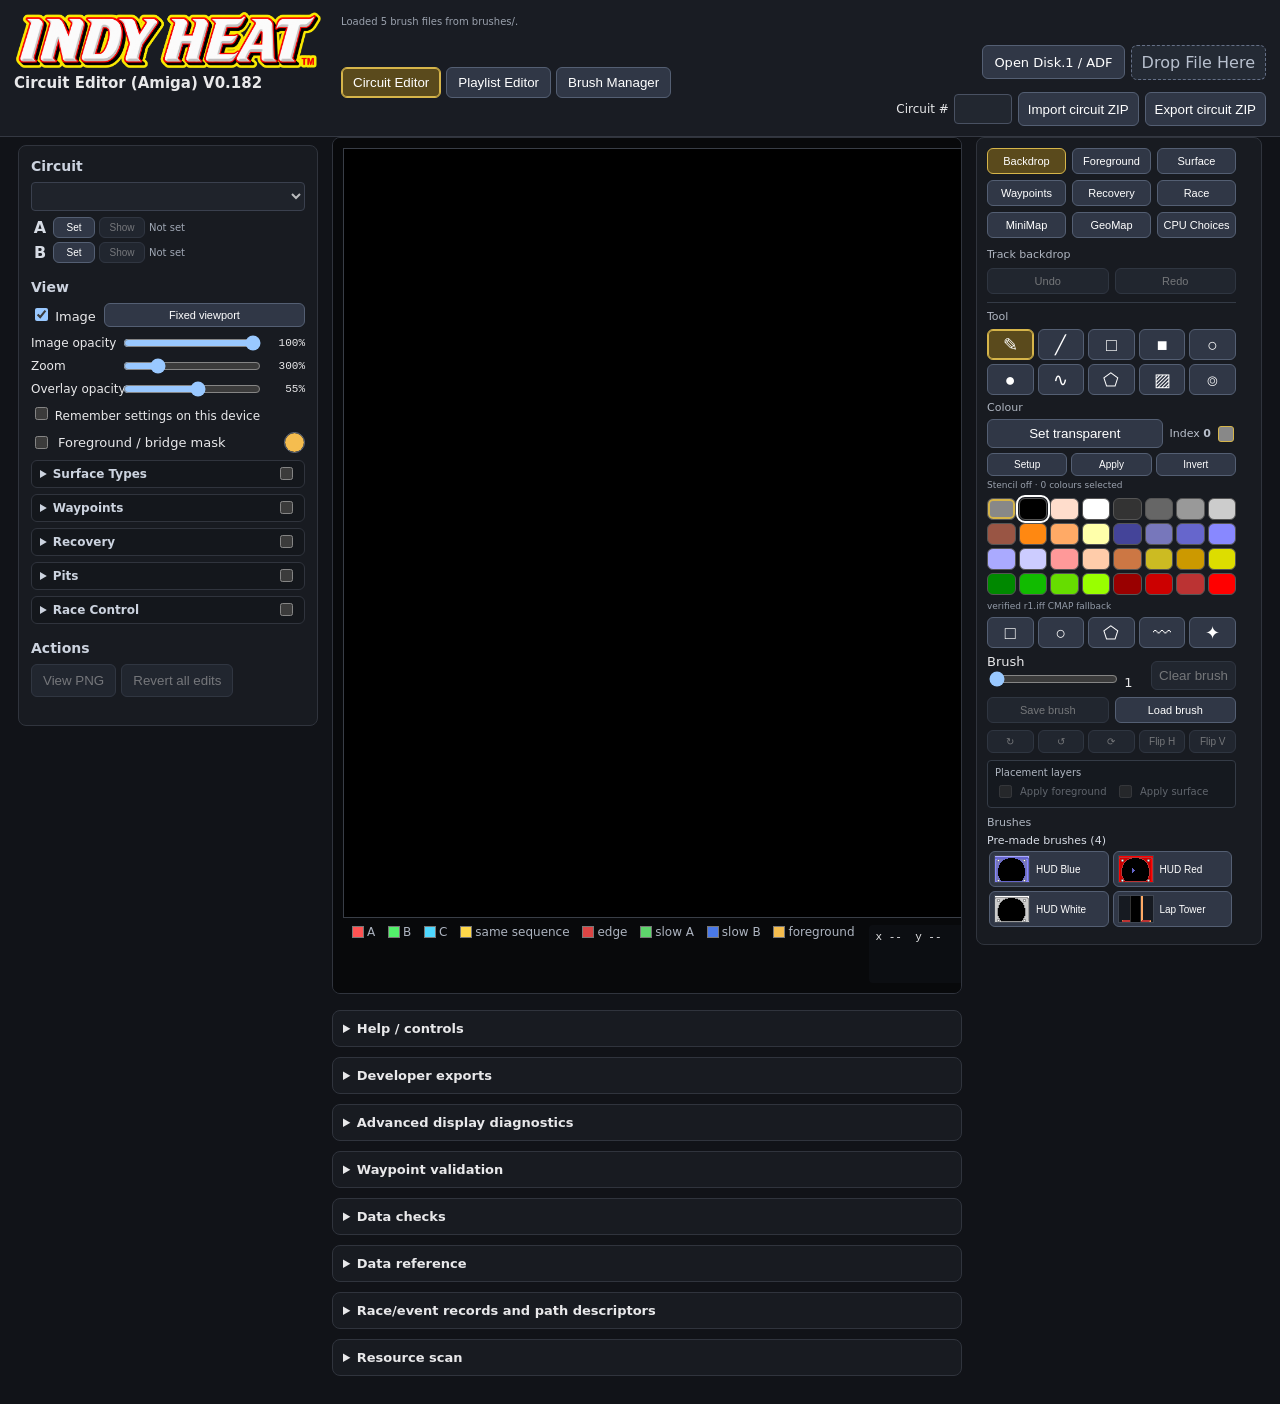
==== commit a9f40cbb: "Scratch pad" ====
--- a/app/index.html
+++ b/app/index.html
@@ -4,7 +4,7 @@
 <meta charset="utf-8">
 <meta name="viewport" content="width=device-width,initial-scale=1">
 <title>Circuit Editor (Amiga)</title>
-<link rel="stylesheet" href="style.css?v=0181">
+<link rel="stylesheet" href="style.css?v=0182">
 
 <style>
 header#appHeader{display:grid;grid-template-columns:auto minmax(0,1fr);grid-template-areas:"brand notice" "brand tools";align-items:start;column-gap:20px;row-gap:6px;padding:10px 14px}
@@ -105,8 +105,8 @@
 <script>
 (() => {
   'use strict';
-  const EDITOR_VERSION='0.181';
-  const BUILD_TOKEN='0181';
+  const EDITOR_VERSION='0.182';
+  const BUILD_TOKEN='0182';
   Object.defineProperty(globalThis,'INDY_HEAT_EDITOR_VERSION',{
     configurable:false,
     enumerable:true,
@@ -134,7 +134,7 @@
 </script>
 <header id="appHeader">
   <div id="appIdentity">
-    <img id="appLogo" src="indy-heat-logo.png?v=0181" alt="Indy Heat">
+    <img id="appLogo" src="indy-heat-logo.png?v=0182" alt="Indy Heat">
     <h1>Circuit Editor (Amiga)</h1>
   </div>
   <div id="headerNotice" aria-live="polite">
@@ -371,32 +371,32 @@
     </details>
   </div>
 </main>
-<script src="indyheat.js?v=0181"></script>
-<script src="edit-guard.js?v=0181"></script>
-<script src="recovery-hook.js?v=0181"></script>
-<script src="layer-tools.js?v=0181"></script>
-<script src="indyheat_race_graphics.js?v=0181"></script>
-<script src="app.js?v=0181"></script>
-<script src="palette-control.js?v=0181"></script>
-<script src="layer-editor.js?v=0181"></script>
-<script src="waypoint-actions.js?v=0181"></script>
-<script src="recovery-editor.js?v=0181"></script>
-<script src="race-setup.js?v=0181"></script>
-<script src="cpu-choices.js?v=0181"></script>
-<script src="race-validation.js?v=0181"></script>
-<script src="track-backdrop.js?v=0181"></script>
-<script src="circuit-package.js?v=0181"></script>
-<script src="route-ab-assignment.js?v=0181"></script>
-<script src="circuit-library.js?v=0181"></script>
-<script src="brush-tools.js?v=0181"></script>
-<script src="brush-library.js?v=0181"></script>
-<script src="special-functions-host.js?v=0181"></script>
-<script src="foreground-auto.js?v=0181"></script>
-<script src="minimap-brush-ui.js?v=0181"></script>
-<script src="backdrop-brush-ui.js?v=0181"></script>
-<script src="backdrop-ilbm-export.js?v=0181"></script>
-<script src="editor-ui.js?v=0181"></script>
-<script src="editor-preferences.js?v=0181"></script>
+<script src="indyheat.js?v=0182"></script>
+<script src="edit-guard.js?v=0182"></script>
+<script src="recovery-hook.js?v=0182"></script>
+<script src="layer-tools.js?v=0182"></script>
+<script src="indyheat_race_graphics.js?v=0182"></script>
+<script src="app.js?v=0182"></script>
+<script src="palette-control.js?v=0182"></script>
+<script src="layer-editor.js?v=0182"></script>
+<script src="waypoint-actions.js?v=0182"></script>
+<script src="recovery-editor.js?v=0182"></script>
+<script src="race-setup.js?v=0182"></script>
+<script src="cpu-choices.js?v=0182"></script>
+<script src="race-validation.js?v=0182"></script>
+<script src="track-backdrop.js?v=0182"></script>
+<script src="circuit-package.js?v=0182"></script>
+<script src="route-ab-assignment.js?v=0182"></script>
+<script src="circuit-library.js?v=0182"></script>
+<script src="brush-tools.js?v=0182"></script>
+<script src="brush-library.js?v=0182"></script>
+<script src="special-functions-host.js?v=0182"></script>
+<script src="foreground-auto.js?v=0182"></script>
+<script src="minimap-brush-ui.js?v=0182"></script>
+<script src="backdrop-brush-ui.js?v=0182"></script>
+<script src="backdrop-ilbm-export.js?v=0182"></script>
+<script src="editor-ui.js?v=0182"></script>
+<script src="editor-preferences.js?v=0182"></script>
 
 <script>
 /* Consolidate display controls and keep Waypoint edit controls mode-exclusive. */
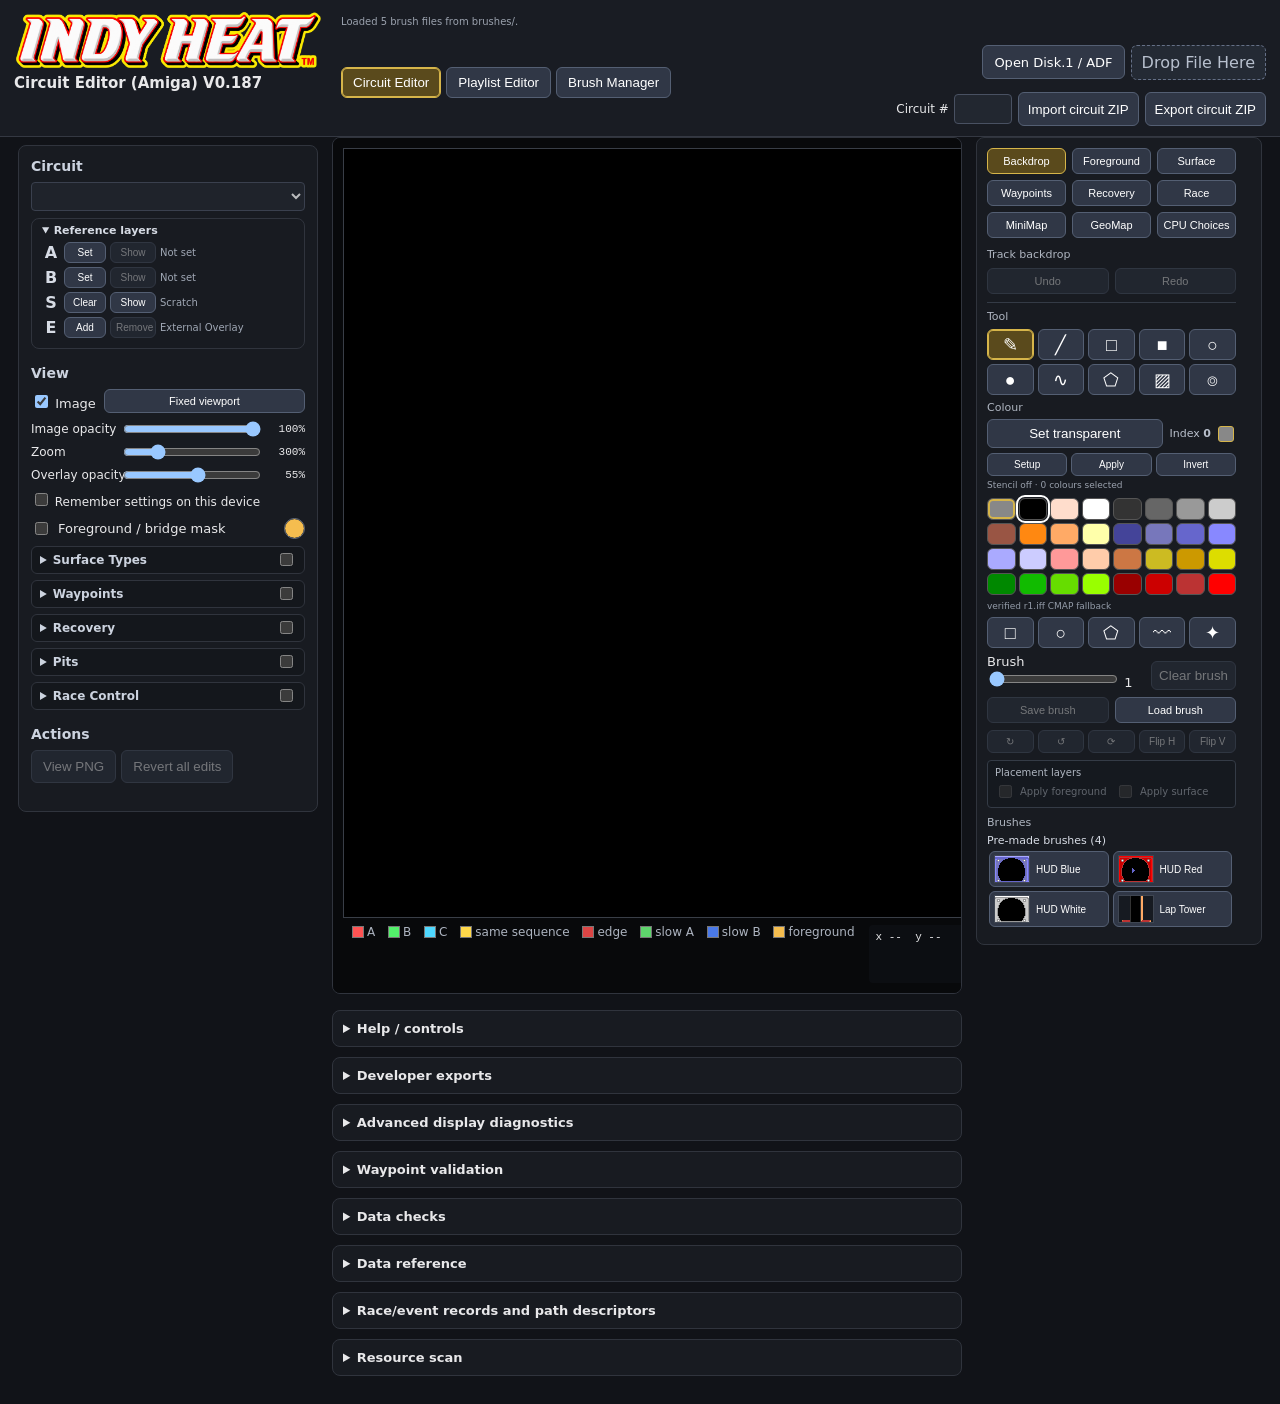
==== commit 96dda144: "run off areas" ====
--- a/app/index.html
+++ b/app/index.html
@@ -4,7 +4,7 @@
 <meta charset="utf-8">
 <meta name="viewport" content="width=device-width,initial-scale=1">
 <title>Circuit Editor (Amiga)</title>
-<link rel="stylesheet" href="style.css?v=0182">
+<link rel="stylesheet" href="style.css?v=0187">
 
 <style>
 header#appHeader{display:grid;grid-template-columns:auto minmax(0,1fr);grid-template-areas:"brand notice" "brand tools";align-items:start;column-gap:20px;row-gap:6px;padding:10px 14px}
@@ -105,8 +105,8 @@
 <script>
 (() => {
   'use strict';
-  const EDITOR_VERSION='0.182';
-  const BUILD_TOKEN='0182';
+  const EDITOR_VERSION='0.187';
+  const BUILD_TOKEN='0187';
   Object.defineProperty(globalThis,'INDY_HEAT_EDITOR_VERSION',{
     configurable:false,
     enumerable:true,
@@ -134,7 +134,7 @@
 </script>
 <header id="appHeader">
   <div id="appIdentity">
-    <img id="appLogo" src="indy-heat-logo.png?v=0182" alt="Indy Heat">
+    <img id="appLogo" src="indy-heat-logo.png?v=0187" alt="Indy Heat">
     <h1>Circuit Editor (Amiga)</h1>
   </div>
   <div id="headerNotice" aria-live="polite">
@@ -371,32 +371,32 @@
     </details>
   </div>
 </main>
-<script src="indyheat.js?v=0182"></script>
-<script src="edit-guard.js?v=0182"></script>
-<script src="recovery-hook.js?v=0182"></script>
-<script src="layer-tools.js?v=0182"></script>
-<script src="indyheat_race_graphics.js?v=0182"></script>
-<script src="app.js?v=0182"></script>
-<script src="palette-control.js?v=0182"></script>
-<script src="layer-editor.js?v=0182"></script>
-<script src="waypoint-actions.js?v=0182"></script>
-<script src="recovery-editor.js?v=0182"></script>
-<script src="race-setup.js?v=0182"></script>
-<script src="cpu-choices.js?v=0182"></script>
-<script src="race-validation.js?v=0182"></script>
-<script src="track-backdrop.js?v=0182"></script>
-<script src="circuit-package.js?v=0182"></script>
-<script src="route-ab-assignment.js?v=0182"></script>
-<script src="circuit-library.js?v=0182"></script>
-<script src="brush-tools.js?v=0182"></script>
-<script src="brush-library.js?v=0182"></script>
-<script src="special-functions-host.js?v=0182"></script>
-<script src="foreground-auto.js?v=0182"></script>
-<script src="minimap-brush-ui.js?v=0182"></script>
-<script src="backdrop-brush-ui.js?v=0182"></script>
-<script src="backdrop-ilbm-export.js?v=0182"></script>
-<script src="editor-ui.js?v=0182"></script>
-<script src="editor-preferences.js?v=0182"></script>
+<script src="indyheat.js?v=0187"></script>
+<script src="edit-guard.js?v=0187"></script>
+<script src="recovery-hook.js?v=0187"></script>
+<script src="layer-tools.js?v=0187"></script>
+<script src="indyheat_race_graphics.js?v=0187"></script>
+<script src="app.js?v=0187"></script>
+<script src="palette-control.js?v=0187"></script>
+<script src="layer-editor.js?v=0187"></script>
+<script src="waypoint-actions.js?v=0187"></script>
+<script src="recovery-editor.js?v=0187"></script>
+<script src="race-setup.js?v=0187"></script>
+<script src="cpu-choices.js?v=0187"></script>
+<script src="race-validation.js?v=0187"></script>
+<script src="track-backdrop.js?v=0187"></script>
+<script src="circuit-package.js?v=0187"></script>
+<script src="route-ab-assignment.js?v=0187"></script>
+<script src="circuit-library.js?v=0187"></script>
+<script src="brush-tools.js?v=0187"></script>
+<script src="brush-library.js?v=0187"></script>
+<script src="special-functions-host.js?v=0187"></script>
+<script src="foreground-auto.js?v=0187"></script>
+<script src="minimap-brush-ui.js?v=0187"></script>
+<script src="backdrop-brush-ui.js?v=0187"></script>
+<script src="backdrop-ilbm-export.js?v=0187"></script>
+<script src="editor-ui.js?v=0187"></script>
+<script src="editor-preferences.js?v=0187"></script>
 
 <script>
 /* Consolidate display controls and keep Waypoint edit controls mode-exclusive. */
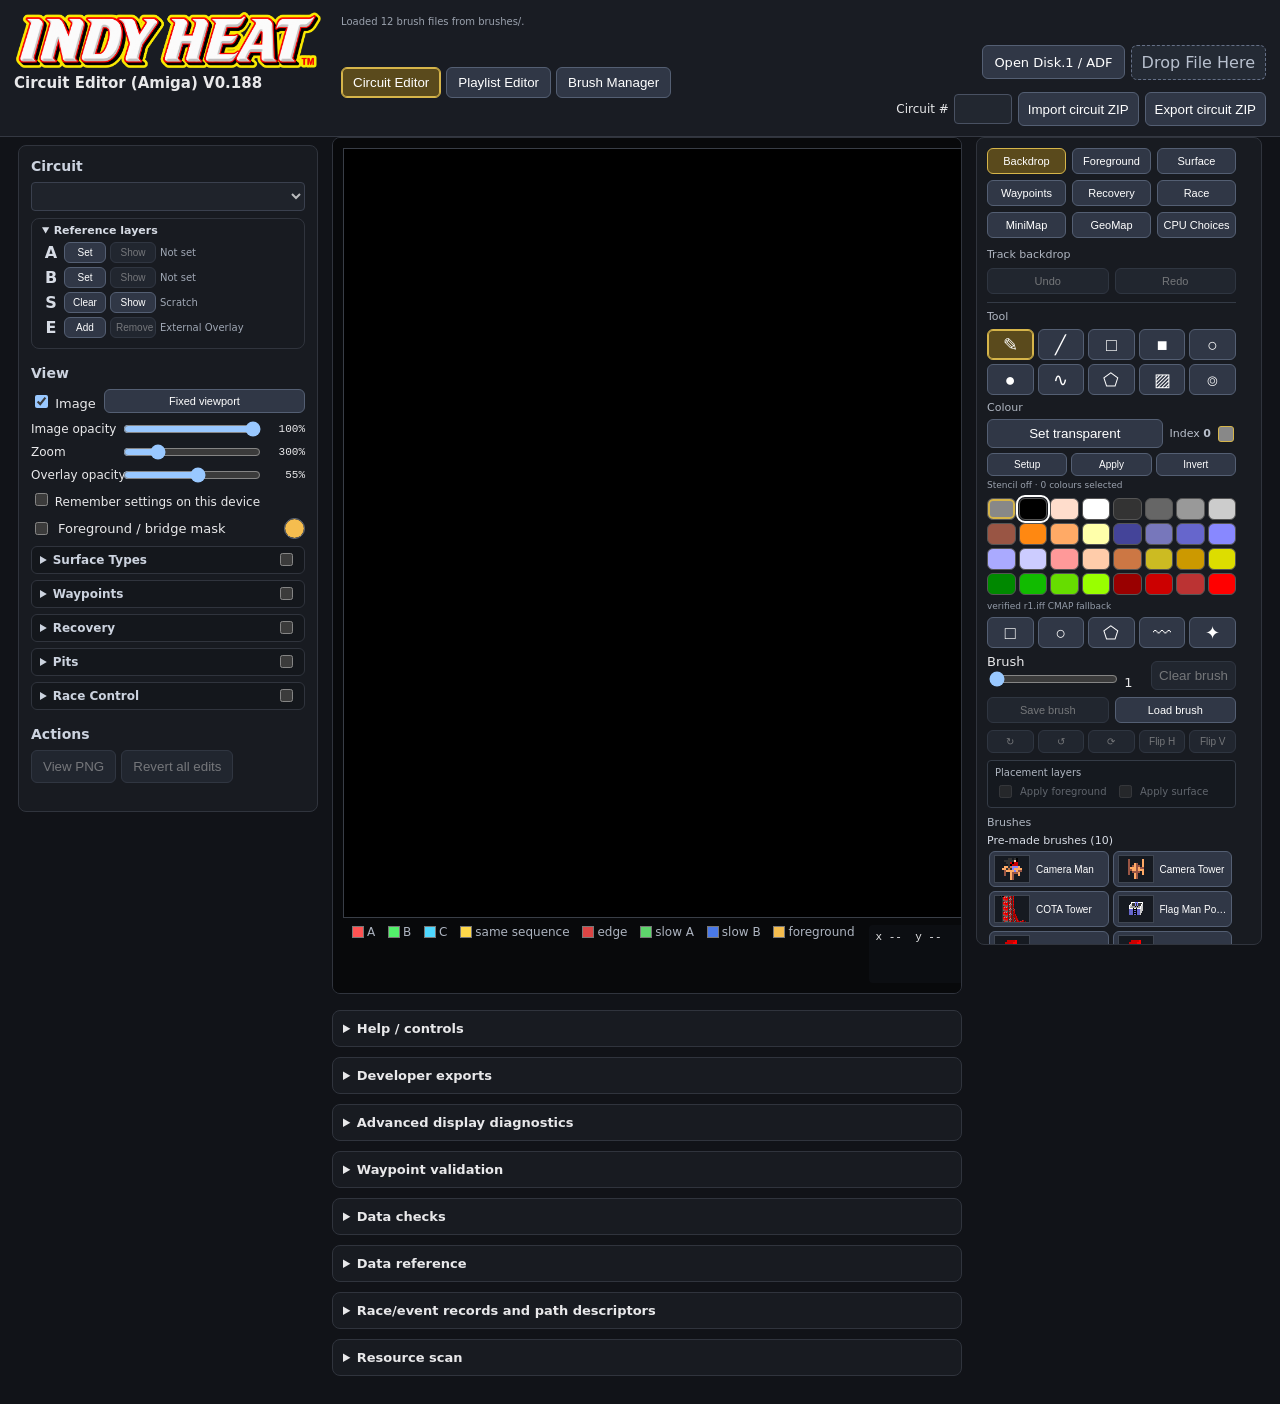
==== commit 7f9aabff: "foreground fix" ====
--- a/app/index.html
+++ b/app/index.html
@@ -4,7 +4,7 @@
 <meta charset="utf-8">
 <meta name="viewport" content="width=device-width,initial-scale=1">
 <title>Circuit Editor (Amiga)</title>
-<link rel="stylesheet" href="style.css?v=0187">
+<link rel="stylesheet" href="style.css?v=0188">
 
 <style>
 header#appHeader{display:grid;grid-template-columns:auto minmax(0,1fr);grid-template-areas:"brand notice" "brand tools";align-items:start;column-gap:20px;row-gap:6px;padding:10px 14px}
@@ -105,8 +105,8 @@
 <script>
 (() => {
   'use strict';
-  const EDITOR_VERSION='0.187';
-  const BUILD_TOKEN='0187';
+  const EDITOR_VERSION='0.188';
+  const BUILD_TOKEN='0188';
   Object.defineProperty(globalThis,'INDY_HEAT_EDITOR_VERSION',{
     configurable:false,
     enumerable:true,
@@ -134,7 +134,7 @@
 </script>
 <header id="appHeader">
   <div id="appIdentity">
-    <img id="appLogo" src="indy-heat-logo.png?v=0187" alt="Indy Heat">
+    <img id="appLogo" src="indy-heat-logo.png?v=0188" alt="Indy Heat">
     <h1>Circuit Editor (Amiga)</h1>
   </div>
   <div id="headerNotice" aria-live="polite">
@@ -371,32 +371,32 @@
     </details>
   </div>
 </main>
-<script src="indyheat.js?v=0187"></script>
-<script src="edit-guard.js?v=0187"></script>
-<script src="recovery-hook.js?v=0187"></script>
-<script src="layer-tools.js?v=0187"></script>
-<script src="indyheat_race_graphics.js?v=0187"></script>
-<script src="app.js?v=0187"></script>
-<script src="palette-control.js?v=0187"></script>
-<script src="layer-editor.js?v=0187"></script>
-<script src="waypoint-actions.js?v=0187"></script>
-<script src="recovery-editor.js?v=0187"></script>
-<script src="race-setup.js?v=0187"></script>
-<script src="cpu-choices.js?v=0187"></script>
-<script src="race-validation.js?v=0187"></script>
-<script src="track-backdrop.js?v=0187"></script>
-<script src="circuit-package.js?v=0187"></script>
-<script src="route-ab-assignment.js?v=0187"></script>
-<script src="circuit-library.js?v=0187"></script>
-<script src="brush-tools.js?v=0187"></script>
-<script src="brush-library.js?v=0187"></script>
-<script src="special-functions-host.js?v=0187"></script>
-<script src="foreground-auto.js?v=0187"></script>
-<script src="minimap-brush-ui.js?v=0187"></script>
-<script src="backdrop-brush-ui.js?v=0187"></script>
-<script src="backdrop-ilbm-export.js?v=0187"></script>
-<script src="editor-ui.js?v=0187"></script>
-<script src="editor-preferences.js?v=0187"></script>
+<script src="indyheat.js?v=0188"></script>
+<script src="edit-guard.js?v=0188"></script>
+<script src="recovery-hook.js?v=0188"></script>
+<script src="layer-tools.js?v=0188"></script>
+<script src="indyheat_race_graphics.js?v=0188"></script>
+<script src="app.js?v=0188"></script>
+<script src="palette-control.js?v=0188"></script>
+<script src="layer-editor.js?v=0188"></script>
+<script src="waypoint-actions.js?v=0188"></script>
+<script src="recovery-editor.js?v=0188"></script>
+<script src="race-setup.js?v=0188"></script>
+<script src="cpu-choices.js?v=0188"></script>
+<script src="race-validation.js?v=0188"></script>
+<script src="track-backdrop.js?v=0188"></script>
+<script src="circuit-package.js?v=0188"></script>
+<script src="route-ab-assignment.js?v=0188"></script>
+<script src="circuit-library.js?v=0188"></script>
+<script src="brush-tools.js?v=0188"></script>
+<script src="brush-library.js?v=0188"></script>
+<script src="special-functions-host.js?v=0188"></script>
+<script src="foreground-auto.js?v=0188"></script>
+<script src="minimap-brush-ui.js?v=0188"></script>
+<script src="backdrop-brush-ui.js?v=0188"></script>
+<script src="backdrop-ilbm-export.js?v=0188"></script>
+<script src="editor-ui.js?v=0188"></script>
+<script src="editor-preferences.js?v=0188"></script>
 
 <script>
 /* Consolidate display controls and keep Waypoint edit controls mode-exclusive. */
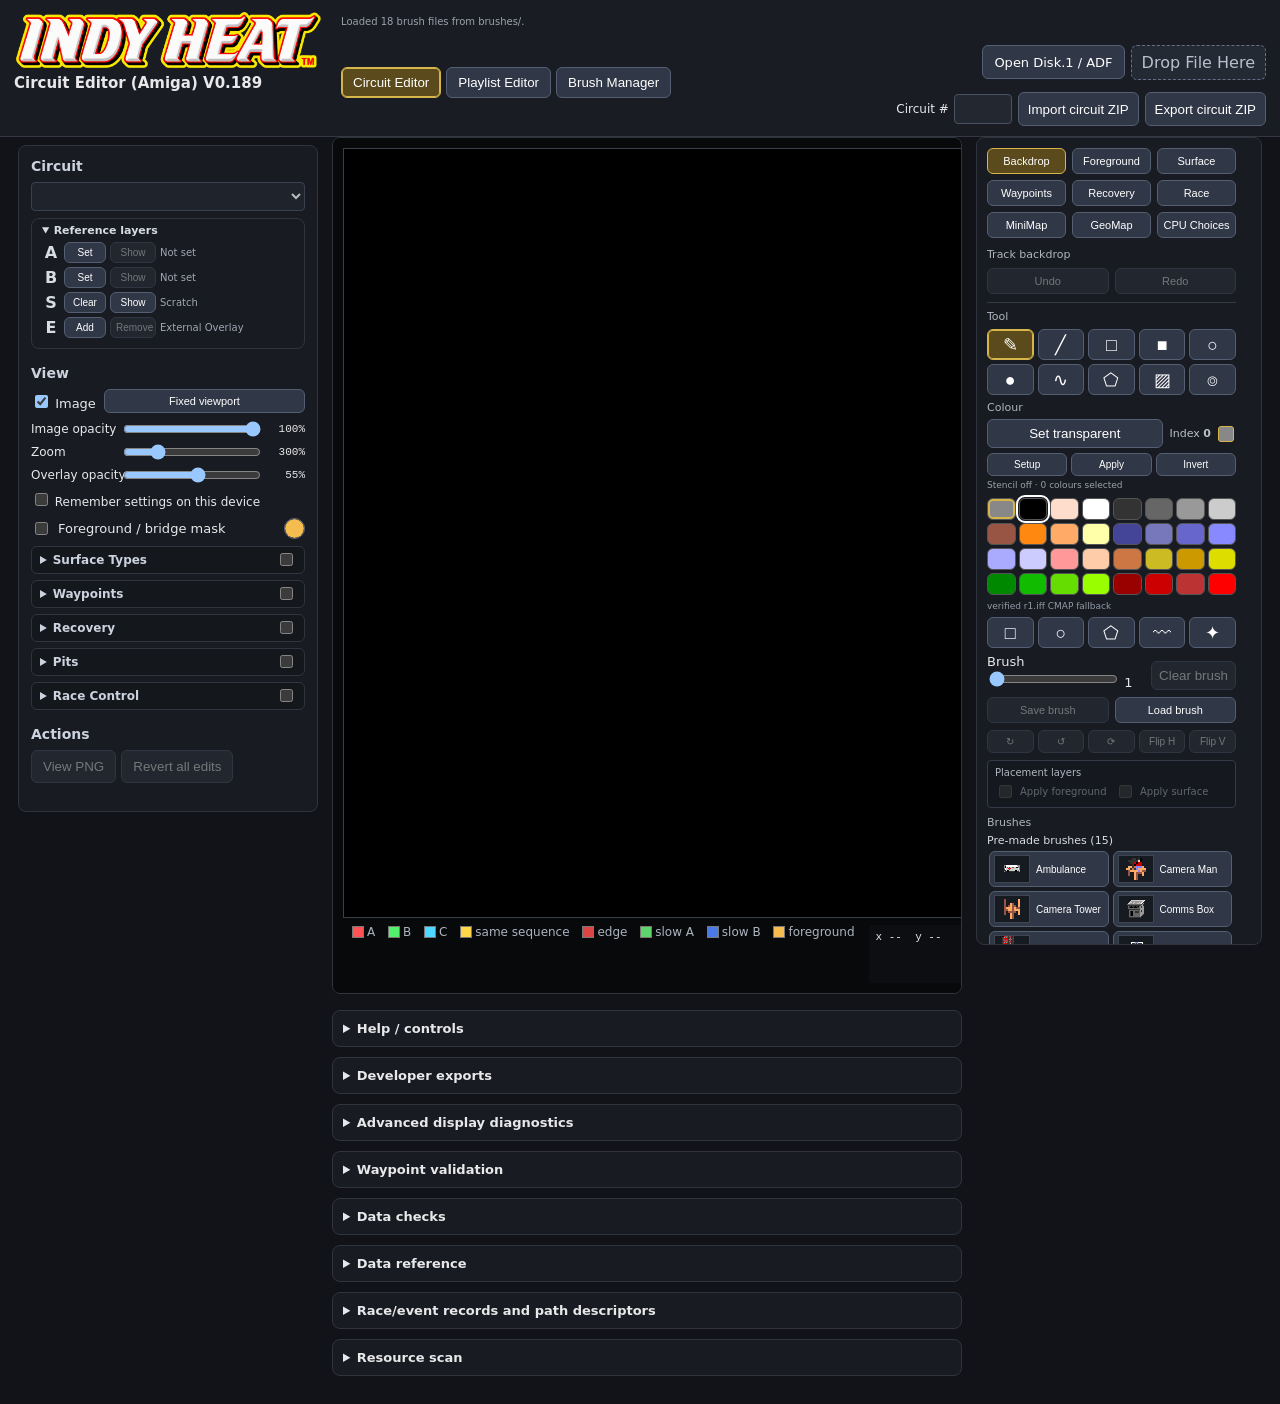
==== commit f2bfc9dd: "Fix Undo bug" ====
--- a/app/index.html
+++ b/app/index.html
@@ -4,7 +4,7 @@
 <meta charset="utf-8">
 <meta name="viewport" content="width=device-width,initial-scale=1">
 <title>Circuit Editor (Amiga)</title>
-<link rel="stylesheet" href="style.css?v=0188">
+<link rel="stylesheet" href="style.css?v=0189">
 
 <style>
 header#appHeader{display:grid;grid-template-columns:auto minmax(0,1fr);grid-template-areas:"brand notice" "brand tools";align-items:start;column-gap:20px;row-gap:6px;padding:10px 14px}
@@ -105,8 +105,8 @@
 <script>
 (() => {
   'use strict';
-  const EDITOR_VERSION='0.188';
-  const BUILD_TOKEN='0188';
+  const EDITOR_VERSION='0.189';
+  const BUILD_TOKEN='0189';
   Object.defineProperty(globalThis,'INDY_HEAT_EDITOR_VERSION',{
     configurable:false,
     enumerable:true,
@@ -134,7 +134,7 @@
 </script>
 <header id="appHeader">
   <div id="appIdentity">
-    <img id="appLogo" src="indy-heat-logo.png?v=0188" alt="Indy Heat">
+    <img id="appLogo" src="indy-heat-logo.png?v=0189" alt="Indy Heat">
     <h1>Circuit Editor (Amiga)</h1>
   </div>
   <div id="headerNotice" aria-live="polite">
@@ -371,32 +371,32 @@
     </details>
   </div>
 </main>
-<script src="indyheat.js?v=0188"></script>
-<script src="edit-guard.js?v=0188"></script>
-<script src="recovery-hook.js?v=0188"></script>
-<script src="layer-tools.js?v=0188"></script>
-<script src="indyheat_race_graphics.js?v=0188"></script>
-<script src="app.js?v=0188"></script>
-<script src="palette-control.js?v=0188"></script>
-<script src="layer-editor.js?v=0188"></script>
-<script src="waypoint-actions.js?v=0188"></script>
-<script src="recovery-editor.js?v=0188"></script>
-<script src="race-setup.js?v=0188"></script>
-<script src="cpu-choices.js?v=0188"></script>
-<script src="race-validation.js?v=0188"></script>
-<script src="track-backdrop.js?v=0188"></script>
-<script src="circuit-package.js?v=0188"></script>
-<script src="route-ab-assignment.js?v=0188"></script>
-<script src="circuit-library.js?v=0188"></script>
-<script src="brush-tools.js?v=0188"></script>
-<script src="brush-library.js?v=0188"></script>
-<script src="special-functions-host.js?v=0188"></script>
-<script src="foreground-auto.js?v=0188"></script>
-<script src="minimap-brush-ui.js?v=0188"></script>
-<script src="backdrop-brush-ui.js?v=0188"></script>
-<script src="backdrop-ilbm-export.js?v=0188"></script>
-<script src="editor-ui.js?v=0188"></script>
-<script src="editor-preferences.js?v=0188"></script>
+<script src="indyheat.js?v=0189"></script>
+<script src="edit-guard.js?v=0189"></script>
+<script src="recovery-hook.js?v=0189"></script>
+<script src="layer-tools.js?v=0189"></script>
+<script src="indyheat_race_graphics.js?v=0189"></script>
+<script src="app.js?v=0189"></script>
+<script src="palette-control.js?v=0189"></script>
+<script src="layer-editor.js?v=0189"></script>
+<script src="waypoint-actions.js?v=0189"></script>
+<script src="recovery-editor.js?v=0189"></script>
+<script src="race-setup.js?v=0189"></script>
+<script src="cpu-choices.js?v=0189"></script>
+<script src="race-validation.js?v=0189"></script>
+<script src="track-backdrop.js?v=0189"></script>
+<script src="circuit-package.js?v=0189"></script>
+<script src="route-ab-assignment.js?v=0189"></script>
+<script src="circuit-library.js?v=0189"></script>
+<script src="brush-tools.js?v=0189"></script>
+<script src="brush-library.js?v=0189"></script>
+<script src="special-functions-host.js?v=0189"></script>
+<script src="foreground-auto.js?v=0189"></script>
+<script src="minimap-brush-ui.js?v=0189"></script>
+<script src="backdrop-brush-ui.js?v=0189"></script>
+<script src="backdrop-ilbm-export.js?v=0189"></script>
+<script src="editor-ui.js?v=0189"></script>
+<script src="editor-preferences.js?v=0189"></script>
 
 <script>
 /* Consolidate display controls and keep Waypoint edit controls mode-exclusive. */
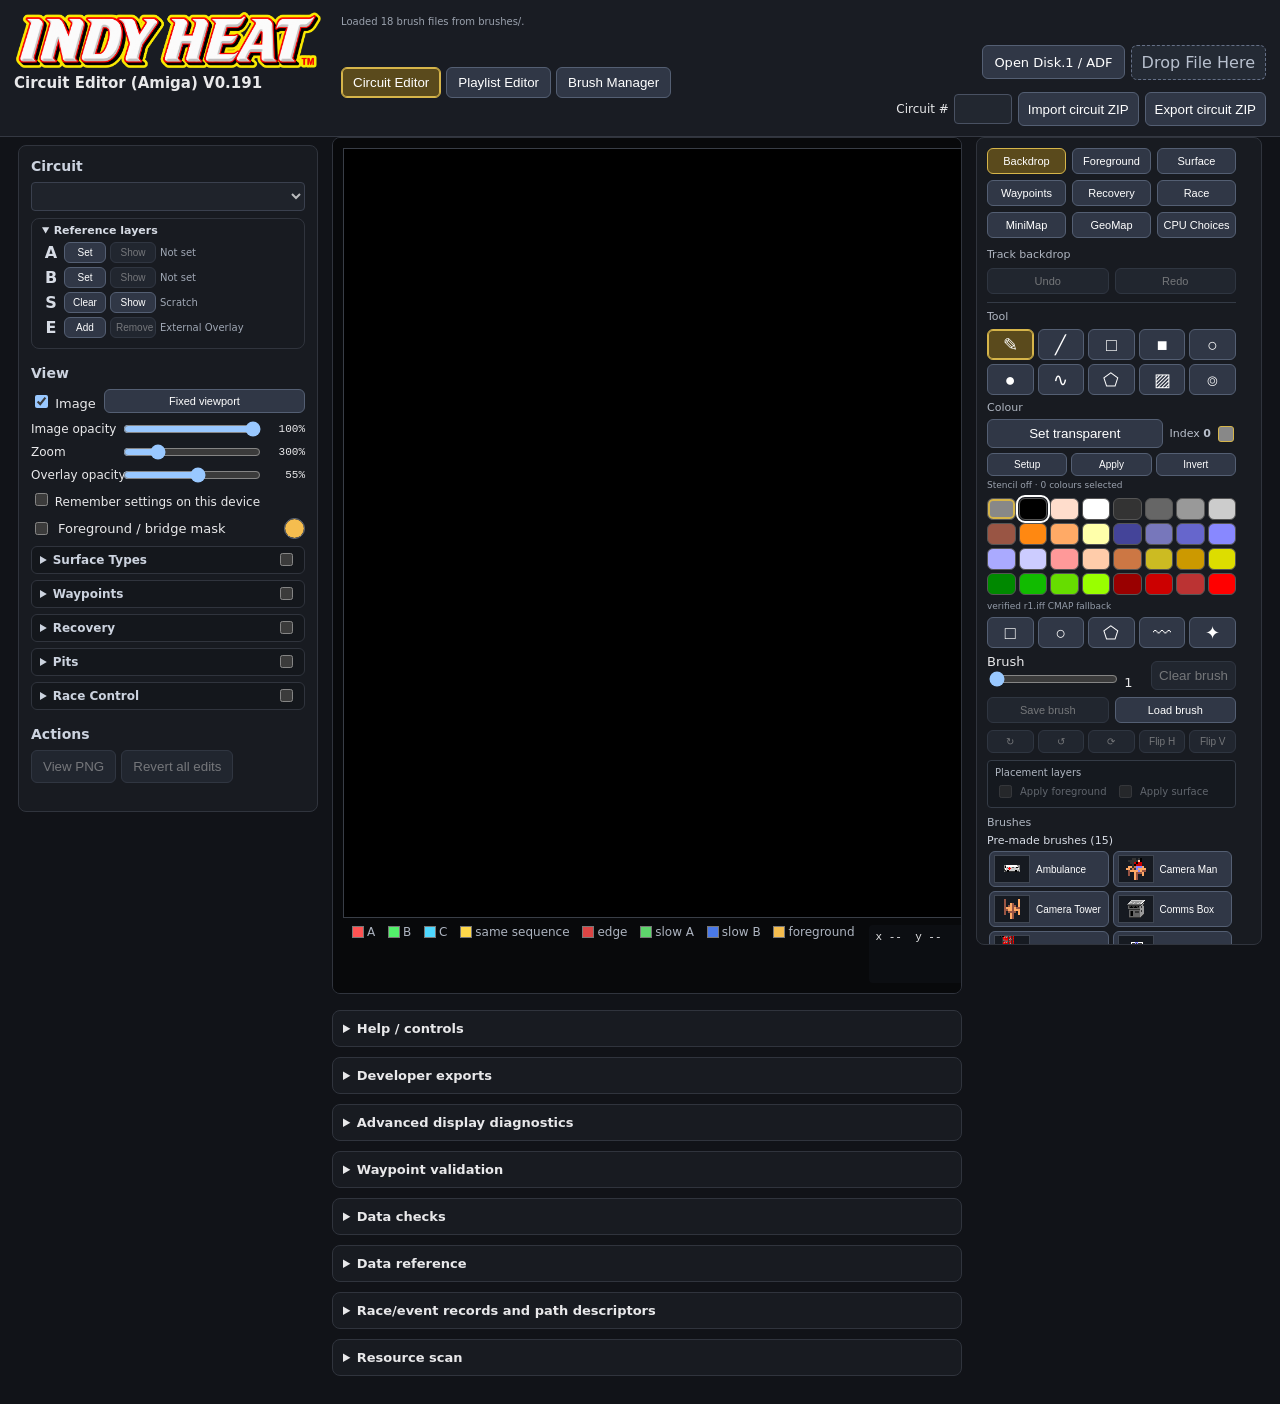
==== commit 42b3d986: "HUD movement (untested)" ====
--- a/app/index.html
+++ b/app/index.html
@@ -4,7 +4,7 @@
 <meta charset="utf-8">
 <meta name="viewport" content="width=device-width,initial-scale=1">
 <title>Circuit Editor (Amiga)</title>
-<link rel="stylesheet" href="style.css?v=0189">
+<link rel="stylesheet" href="style.css?v=0191">
 
 <style>
 header#appHeader{display:grid;grid-template-columns:auto minmax(0,1fr);grid-template-areas:"brand notice" "brand tools";align-items:start;column-gap:20px;row-gap:6px;padding:10px 14px}
@@ -105,8 +105,8 @@
 <script>
 (() => {
   'use strict';
-  const EDITOR_VERSION='0.189';
-  const BUILD_TOKEN='0189';
+  const EDITOR_VERSION='0.191';
+  const BUILD_TOKEN='0191';
   Object.defineProperty(globalThis,'INDY_HEAT_EDITOR_VERSION',{
     configurable:false,
     enumerable:true,
@@ -134,7 +134,7 @@
 </script>
 <header id="appHeader">
   <div id="appIdentity">
-    <img id="appLogo" src="indy-heat-logo.png?v=0189" alt="Indy Heat">
+    <img id="appLogo" src="indy-heat-logo.png?v=0191" alt="Indy Heat">
     <h1>Circuit Editor (Amiga)</h1>
   </div>
   <div id="headerNotice" aria-live="polite">
@@ -371,32 +371,32 @@
     </details>
   </div>
 </main>
-<script src="indyheat.js?v=0189"></script>
-<script src="edit-guard.js?v=0189"></script>
-<script src="recovery-hook.js?v=0189"></script>
-<script src="layer-tools.js?v=0189"></script>
-<script src="indyheat_race_graphics.js?v=0189"></script>
-<script src="app.js?v=0189"></script>
-<script src="palette-control.js?v=0189"></script>
-<script src="layer-editor.js?v=0189"></script>
-<script src="waypoint-actions.js?v=0189"></script>
-<script src="recovery-editor.js?v=0189"></script>
-<script src="race-setup.js?v=0189"></script>
-<script src="cpu-choices.js?v=0189"></script>
-<script src="race-validation.js?v=0189"></script>
-<script src="track-backdrop.js?v=0189"></script>
-<script src="circuit-package.js?v=0189"></script>
-<script src="route-ab-assignment.js?v=0189"></script>
-<script src="circuit-library.js?v=0189"></script>
-<script src="brush-tools.js?v=0189"></script>
-<script src="brush-library.js?v=0189"></script>
-<script src="special-functions-host.js?v=0189"></script>
-<script src="foreground-auto.js?v=0189"></script>
-<script src="minimap-brush-ui.js?v=0189"></script>
-<script src="backdrop-brush-ui.js?v=0189"></script>
-<script src="backdrop-ilbm-export.js?v=0189"></script>
-<script src="editor-ui.js?v=0189"></script>
-<script src="editor-preferences.js?v=0189"></script>
+<script src="indyheat.js?v=0191"></script>
+<script src="edit-guard.js?v=0191"></script>
+<script src="recovery-hook.js?v=0191"></script>
+<script src="layer-tools.js?v=0191"></script>
+<script src="indyheat_race_graphics.js?v=0191"></script>
+<script src="app.js?v=0191"></script>
+<script src="palette-control.js?v=0191"></script>
+<script src="layer-editor.js?v=0191"></script>
+<script src="waypoint-actions.js?v=0191"></script>
+<script src="recovery-editor.js?v=0191"></script>
+<script src="race-setup.js?v=0191"></script>
+<script src="cpu-choices.js?v=0191"></script>
+<script src="race-validation.js?v=0191"></script>
+<script src="track-backdrop.js?v=0191"></script>
+<script src="circuit-package.js?v=0191"></script>
+<script src="route-ab-assignment.js?v=0191"></script>
+<script src="circuit-library.js?v=0191"></script>
+<script src="brush-tools.js?v=0191"></script>
+<script src="brush-library.js?v=0191"></script>
+<script src="special-functions-host.js?v=0191"></script>
+<script src="foreground-auto.js?v=0191"></script>
+<script src="minimap-brush-ui.js?v=0191"></script>
+<script src="backdrop-brush-ui.js?v=0191"></script>
+<script src="backdrop-ilbm-export.js?v=0191"></script>
+<script src="editor-ui.js?v=0191"></script>
+<script src="editor-preferences.js?v=0191"></script>
 
 <script>
 /* Consolidate display controls and keep Waypoint edit controls mode-exclusive. */
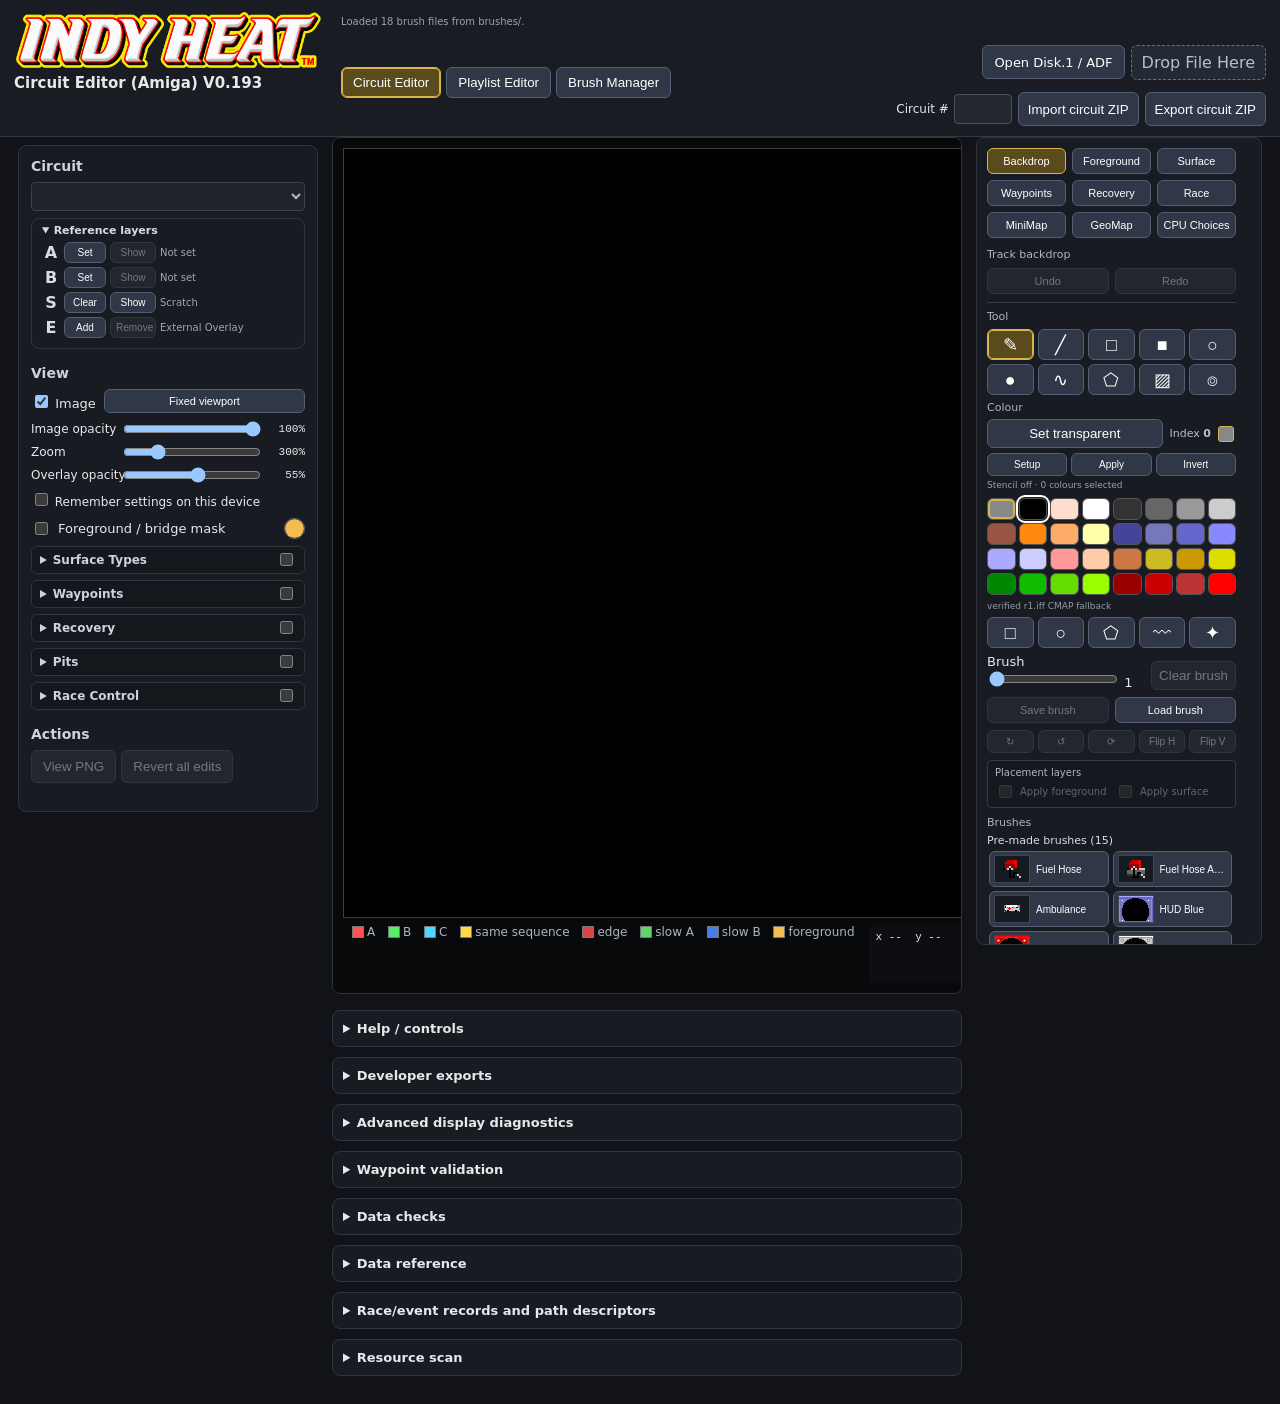
==== commit 104e4831: "HUD movement fixed - confirmed ok" ====
--- a/app/index.html
+++ b/app/index.html
@@ -4,7 +4,7 @@
 <meta charset="utf-8">
 <meta name="viewport" content="width=device-width,initial-scale=1">
 <title>Circuit Editor (Amiga)</title>
-<link rel="stylesheet" href="style.css?v=0191">
+<link rel="stylesheet" href="style.css?v=0193">
 
 <style>
 header#appHeader{display:grid;grid-template-columns:auto minmax(0,1fr);grid-template-areas:"brand notice" "brand tools";align-items:start;column-gap:20px;row-gap:6px;padding:10px 14px}
@@ -105,8 +105,8 @@
 <script>
 (() => {
   'use strict';
-  const EDITOR_VERSION='0.191';
-  const BUILD_TOKEN='0191';
+  const EDITOR_VERSION='0.193';
+  const BUILD_TOKEN='0193';
   Object.defineProperty(globalThis,'INDY_HEAT_EDITOR_VERSION',{
     configurable:false,
     enumerable:true,
@@ -134,7 +134,7 @@
 </script>
 <header id="appHeader">
   <div id="appIdentity">
-    <img id="appLogo" src="indy-heat-logo.png?v=0191" alt="Indy Heat">
+    <img id="appLogo" src="indy-heat-logo.png?v=0193" alt="Indy Heat">
     <h1>Circuit Editor (Amiga)</h1>
   </div>
   <div id="headerNotice" aria-live="polite">
@@ -371,32 +371,32 @@
     </details>
   </div>
 </main>
-<script src="indyheat.js?v=0191"></script>
-<script src="edit-guard.js?v=0191"></script>
-<script src="recovery-hook.js?v=0191"></script>
-<script src="layer-tools.js?v=0191"></script>
-<script src="indyheat_race_graphics.js?v=0191"></script>
-<script src="app.js?v=0191"></script>
-<script src="palette-control.js?v=0191"></script>
-<script src="layer-editor.js?v=0191"></script>
-<script src="waypoint-actions.js?v=0191"></script>
-<script src="recovery-editor.js?v=0191"></script>
-<script src="race-setup.js?v=0191"></script>
-<script src="cpu-choices.js?v=0191"></script>
-<script src="race-validation.js?v=0191"></script>
-<script src="track-backdrop.js?v=0191"></script>
-<script src="circuit-package.js?v=0191"></script>
-<script src="route-ab-assignment.js?v=0191"></script>
-<script src="circuit-library.js?v=0191"></script>
-<script src="brush-tools.js?v=0191"></script>
-<script src="brush-library.js?v=0191"></script>
-<script src="special-functions-host.js?v=0191"></script>
-<script src="foreground-auto.js?v=0191"></script>
-<script src="minimap-brush-ui.js?v=0191"></script>
-<script src="backdrop-brush-ui.js?v=0191"></script>
-<script src="backdrop-ilbm-export.js?v=0191"></script>
-<script src="editor-ui.js?v=0191"></script>
-<script src="editor-preferences.js?v=0191"></script>
+<script src="indyheat.js?v=0193"></script>
+<script src="edit-guard.js?v=0193"></script>
+<script src="recovery-hook.js?v=0193"></script>
+<script src="layer-tools.js?v=0193"></script>
+<script src="indyheat_race_graphics.js?v=0193"></script>
+<script src="app.js?v=0193"></script>
+<script src="palette-control.js?v=0193"></script>
+<script src="layer-editor.js?v=0193"></script>
+<script src="waypoint-actions.js?v=0193"></script>
+<script src="recovery-editor.js?v=0193"></script>
+<script src="race-setup.js?v=0193"></script>
+<script src="cpu-choices.js?v=0193"></script>
+<script src="race-validation.js?v=0193"></script>
+<script src="track-backdrop.js?v=0193"></script>
+<script src="circuit-package.js?v=0193"></script>
+<script src="route-ab-assignment.js?v=0193"></script>
+<script src="circuit-library.js?v=0193"></script>
+<script src="brush-tools.js?v=0193"></script>
+<script src="brush-library.js?v=0193"></script>
+<script src="special-functions-host.js?v=0193"></script>
+<script src="foreground-auto.js?v=0193"></script>
+<script src="minimap-brush-ui.js?v=0193"></script>
+<script src="backdrop-brush-ui.js?v=0193"></script>
+<script src="backdrop-ilbm-export.js?v=0193"></script>
+<script src="editor-ui.js?v=0193"></script>
+<script src="editor-preferences.js?v=0193"></script>
 
 <script>
 /* Consolidate display controls and keep Waypoint edit controls mode-exclusive. */
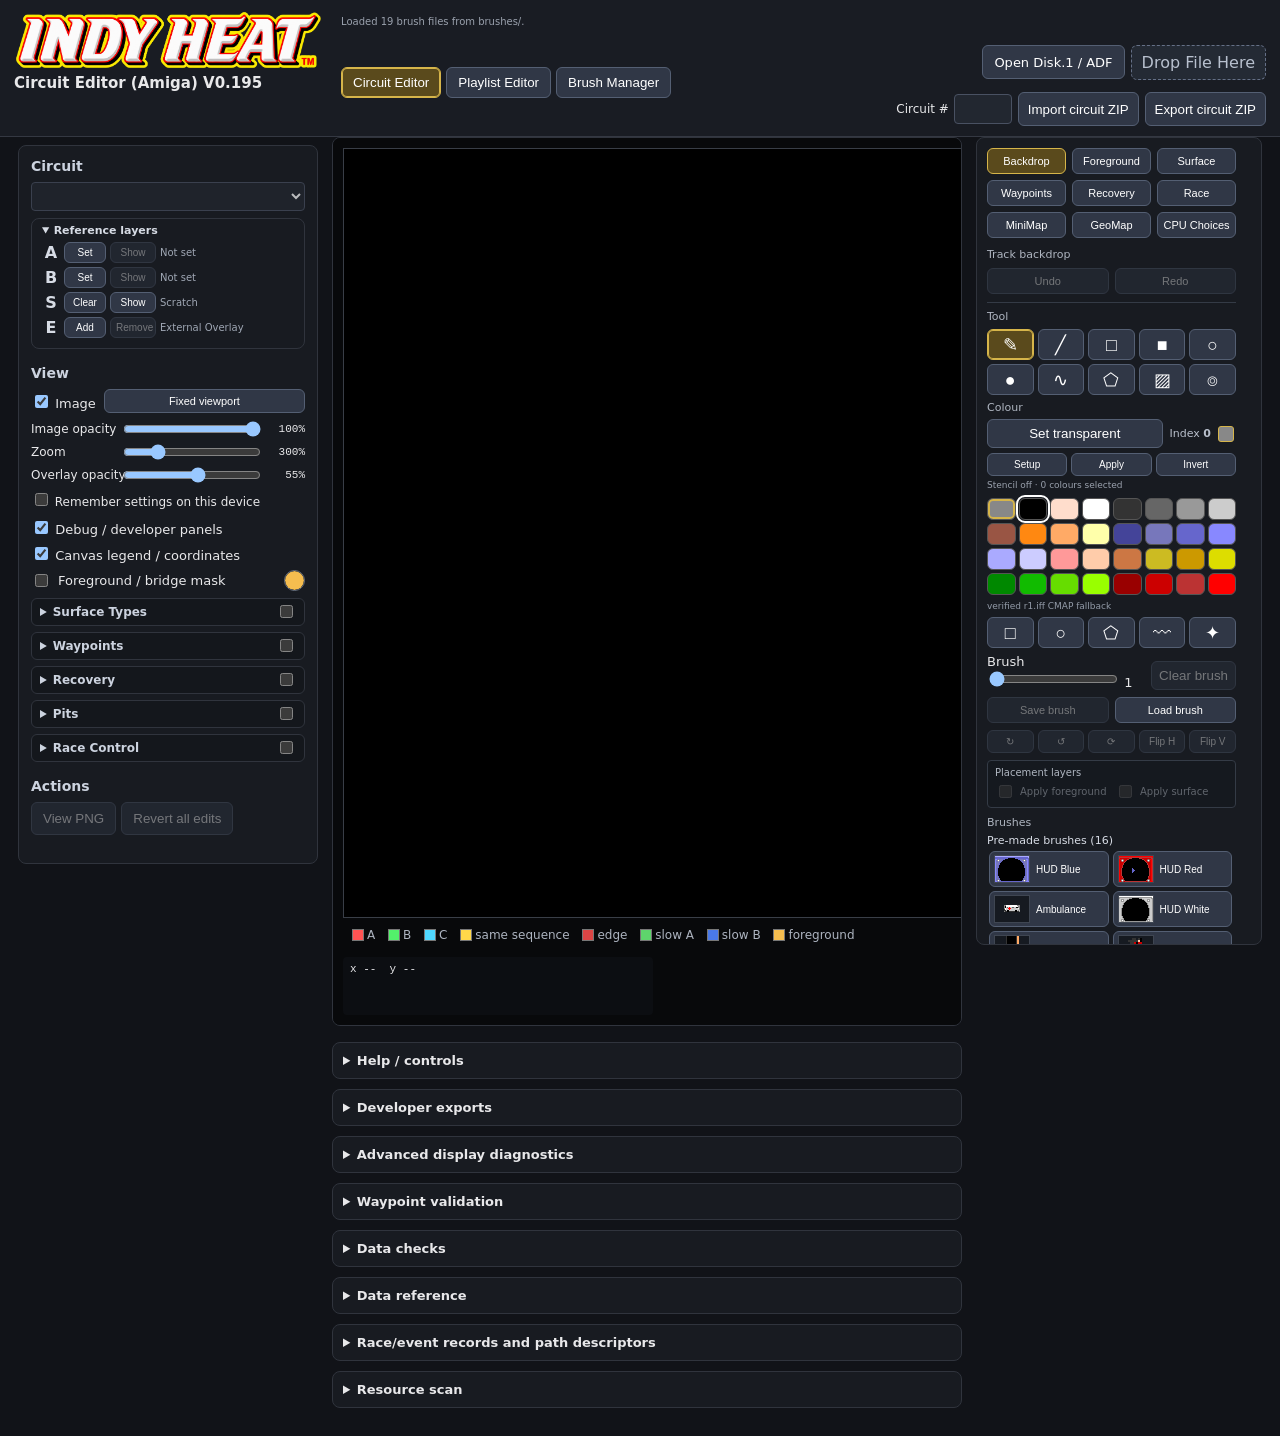
==== commit 46b57cad: "Special functions and others" ====
--- a/app/index.html
+++ b/app/index.html
@@ -4,7 +4,7 @@
 <meta charset="utf-8">
 <meta name="viewport" content="width=device-width,initial-scale=1">
 <title>Circuit Editor (Amiga)</title>
-<link rel="stylesheet" href="style.css?v=0193">
+<link rel="stylesheet" href="style.css?v=0195">
 
 <style>
 header#appHeader{display:grid;grid-template-columns:auto minmax(0,1fr);grid-template-areas:"brand notice" "brand tools";align-items:start;column-gap:20px;row-gap:6px;padding:10px 14px}
@@ -70,7 +70,15 @@
 .viewSliderRow input[type=range]{width:100%!important;min-width:0;margin:0!important}
 .viewSliderRow>span:last-child{text-align:right;font:11px ui-monospace,SFMono-Regular,Menlo,Consolas,monospace;white-space:nowrap}
 #legacyUiCompatibility{display:none!important}
-#cursorInfo{box-sizing:border-box!important;width:310px!important;min-width:310px!important;max-width:310px!important;height:58px!important;min-height:58px!important;max-height:58px!important;overflow:hidden!important}
+#cursorInfo{box-sizing:border-box!important;width:min(310px,100%)!important;min-width:0!important;max-width:100%!important;min-height:58px!important;height:auto!important;max-height:none!important;overflow-wrap:anywhere!important}
+body.indyheatHideDiagnostics .mobileDiagnostic{display:none!important}
+body.indyheatHideCanvasInfo .viewerFooter{display:none!important}
+#circuitViewportPanControls{display:grid;grid-template-columns:repeat(2,minmax(0,1fr));gap:7px;max-width:100%;margin:9px 0 3px;padding:7px;border:1px solid #343b46;border-radius:6px;background:#14181e}
+#circuitViewportPanControls[hidden]{display:none!important}
+#circuitViewportPanControls label{display:grid;grid-template-columns:auto minmax(0,1fr);align-items:center;gap:6px;min-width:0;margin:0;color:#bbc4d1;font-size:11px}
+#circuitViewportPanControls input[type=range]{min-width:0;width:100%;max-width:100%;margin:0;touch-action:manipulation}
+#circuitViewportPanControls input[type=range]:disabled{opacity:.35}
+@media(max-width:600px){#circuitViewportPanControls{grid-template-columns:1fr}#circuitViewportPanControls label{grid-template-columns:36px minmax(0,1fr)}}
 @media(max-width:1050px){main{grid-template-columns:1fr!important}}
 
 @media(max-width:1120px){
@@ -79,6 +87,11 @@
 }
 @media(min-width:1121px){aside{top:145px;max-height:calc(100vh - 160px)}}
 @media(min-width:761px) and (max-width:1120px){aside{top:185px;max-height:calc(100vh - 200px)}}
+body.indyheatMobileUi .content{display:flex;flex-direction:column;min-width:0}
+body.indyheatMobileUi #editorHelpControls{order:1000}
+body.indyheatMobileUi .viewerFooter{min-width:0;max-width:100%;gap:6px;flex-wrap:wrap}
+body.indyheatMobileUi .legend{white-space:normal;overflow-wrap:anywhere;line-height:1.8}
+body.indyheatMobileUi #cursorInfo{width:100%!important;min-width:0!important}
 @media(max-width:760px){
   header#appHeader{grid-template-columns:1fr;grid-template-areas:"brand" "notice" "tools";align-items:start;gap:7px;padding:8px 10px}
   #appIdentity{gap:3px}
@@ -94,7 +107,6 @@
   .playlistRace{grid-row:1/5}
   .playlistCircuit,.playlistCircuitName,.playlistLapSelect,.playlistCpuMode{grid-column:2}
   .playlistCpuChoices{grid-column:1/-1}
-  body.indyheatMobileUi .mobileDiagnostic{display:none!important}
   body.indyheatMobileUi #layerModeButtons{position:static!important;top:auto!important;z-index:auto!important;background:#101217;padding:4px 0;touch-action:manipulation;-webkit-user-select:none;user-select:none}
   body.indyheatMobileUi #layerModeButtons button,body.indyheatMobileUi #editorModeSwitch button{touch-action:manipulation;-webkit-user-select:none;user-select:none}
 }
@@ -105,8 +117,8 @@
 <script>
 (() => {
   'use strict';
-  const EDITOR_VERSION='0.193';
-  const BUILD_TOKEN='0193';
+  const EDITOR_VERSION='0.195';
+  const BUILD_TOKEN='0195';
   Object.defineProperty(globalThis,'INDY_HEAT_EDITOR_VERSION',{
     configurable:false,
     enumerable:true,
@@ -134,7 +146,7 @@
 </script>
 <header id="appHeader">
   <div id="appIdentity">
-    <img id="appLogo" src="indy-heat-logo.png?v=0193" alt="Indy Heat">
+    <img id="appLogo" src="indy-heat-logo.png?v=0195" alt="Indy Heat">
     <h1>Circuit Editor (Amiga)</h1>
   </div>
   <div id="headerNotice" aria-live="polite">
@@ -195,6 +207,8 @@
     <section>
       <h2>View</h2>
       <label class="mini" title="Stores only editor UI preferences in this browser. No cookies, analytics or tracking."><input id="rememberEditorSettings" type="checkbox"> Remember settings on this device</label>
+      <label title="Show the diagnostic and developer details beneath the canvas"><input id="showDeveloperPanels" type="checkbox" checked> Debug / developer panels</label>
+      <label title="Show the legend and live cursor information underneath the canvas"><input id="showCanvasInfo" type="checkbox" checked> Canvas legend / coordinates</label>
       <label><input id="showBg" type="checkbox" checked> Image</label>
       <label>Image opacity <input id="backgroundOpacity" type="range" min="0" max="100" value="100"><span id="backgroundOpacityText">100%</span></label>
       <label id="paletteModeControl" class="inlineControl" hidden>Colours
@@ -286,13 +300,13 @@
       </div>
     </section>
 
-    <details>
+    <details id="editorHelpControls">
       <summary>Help / controls</summary>
       <div class="prose">
         <p><b>Waypoints:</b> click or drag a visible point; right-click toggles its AI Turbo marker. Add waypoint (+) splits the nearest visible logical route link and resequences following points; Delete waypoint (−) removes the hovered point, repairs incoming links and keeps at least five points per route. Clean route data rebuilds contiguous physical IDs/link displacements and removes only sequence ordinals unused by all three routes, preserving intentional branch gaps/duplicates.</p>
         <p><b>Foreground / Surface:</b> choose a drawing tool, paint value and brush. Curve uses three clicks; Free-form closes near its start point. Right-click uses the secondary paint action.</p>
         <p><b>Recovery:</b> rotate arrows with left/right mouse; Grab group supports multi-cell selection.</p>
-        <p><b>Fixed viewport:</b> enable the shared viewport, then drag its bottom-right corner to resize it. The chosen size is retained while switching between the circuit, Backdrop, MiniMap and GeoMap views; use the trackpad or scrollbars to move around larger zoomed content.</p>
+        <p><b>Fixed viewport:</b> enable the shared viewport, then drag its bottom-right corner to resize it. The chosen size is retained while switching between the circuit, Backdrop, MiniMap and GeoMap views; use the Pan X/Y sliders under the fixed canvas (or scrollbars/trackpad) to move around larger zoomed content.</p>
         <p><b>Race:</b> edit the start/grid, HUD, pitlane geometry, pit/service positions and presentation anchors. Drag visible edit anchors or use the Race fields. MiniMap and Backdrop use the shared drawing tools (Pencil, Line, shapes, Curve, Free-form and Fill) with pre-made, captured or loaded brushes, including multi-edge and traced captures. Backdrop paints in the verified 32-colour race palette and retains IFF import/remapping; GeoMap has its own edit mode.</p>
         <p>Full editor and package documentation: <a href="https://github.com/HoraceAndTheSpider/Indy-Heat-WHD/wiki/Editor-and-Track-Package-Workflow" target="_blank" rel="noopener">Editor and Track Package Workflow</a>.</p>
       </div>
@@ -371,32 +385,32 @@
     </details>
   </div>
 </main>
-<script src="indyheat.js?v=0193"></script>
-<script src="edit-guard.js?v=0193"></script>
-<script src="recovery-hook.js?v=0193"></script>
-<script src="layer-tools.js?v=0193"></script>
-<script src="indyheat_race_graphics.js?v=0193"></script>
-<script src="app.js?v=0193"></script>
-<script src="palette-control.js?v=0193"></script>
-<script src="layer-editor.js?v=0193"></script>
-<script src="waypoint-actions.js?v=0193"></script>
-<script src="recovery-editor.js?v=0193"></script>
-<script src="race-setup.js?v=0193"></script>
-<script src="cpu-choices.js?v=0193"></script>
-<script src="race-validation.js?v=0193"></script>
-<script src="track-backdrop.js?v=0193"></script>
-<script src="circuit-package.js?v=0193"></script>
-<script src="route-ab-assignment.js?v=0193"></script>
-<script src="circuit-library.js?v=0193"></script>
-<script src="brush-tools.js?v=0193"></script>
-<script src="brush-library.js?v=0193"></script>
-<script src="special-functions-host.js?v=0193"></script>
-<script src="foreground-auto.js?v=0193"></script>
-<script src="minimap-brush-ui.js?v=0193"></script>
-<script src="backdrop-brush-ui.js?v=0193"></script>
-<script src="backdrop-ilbm-export.js?v=0193"></script>
-<script src="editor-ui.js?v=0193"></script>
-<script src="editor-preferences.js?v=0193"></script>
+<script src="indyheat.js?v=0195"></script>
+<script src="edit-guard.js?v=0195"></script>
+<script src="recovery-hook.js?v=0195"></script>
+<script src="layer-tools.js?v=0195"></script>
+<script src="indyheat_race_graphics.js?v=0195"></script>
+<script src="app.js?v=0195"></script>
+<script src="palette-control.js?v=0195"></script>
+<script src="layer-editor.js?v=0195"></script>
+<script src="waypoint-actions.js?v=0195"></script>
+<script src="recovery-editor.js?v=0195"></script>
+<script src="race-setup.js?v=0195"></script>
+<script src="cpu-choices.js?v=0195"></script>
+<script src="race-validation.js?v=0195"></script>
+<script src="track-backdrop.js?v=0195"></script>
+<script src="circuit-package.js?v=0195"></script>
+<script src="route-ab-assignment.js?v=0195"></script>
+<script src="circuit-library.js?v=0195"></script>
+<script src="brush-tools.js?v=0195"></script>
+<script src="brush-library.js?v=0195"></script>
+<script src="special-functions-host.js?v=0195"></script>
+<script src="foreground-auto.js?v=0195"></script>
+<script src="minimap-brush-ui.js?v=0195"></script>
+<script src="backdrop-brush-ui.js?v=0195"></script>
+<script src="backdrop-ilbm-export.js?v=0195"></script>
+<script src="editor-ui.js?v=0195"></script>
+<script src="editor-preferences.js?v=0195"></script>
 
 <script>
 /* Consolidate display controls and keep Waypoint edit controls mode-exclusive. */
@@ -517,6 +531,45 @@
   const host=viewport.parentElement;
   if(!host)return false;
   if(getComputedStyle(host).position==='static')host.style.position='relative';
+  let panControls=$('circuitViewportPanControls');
+  if(!panControls){
+    panControls=document.createElement('div');
+    panControls.id='circuitViewportPanControls';
+    panControls.hidden=true;
+    panControls.setAttribute('aria-label','Fixed canvas pan controls');
+    panControls.innerHTML='<label for="circuitPanX">Pan X <input id="circuitPanX" type="range" min="0" max="0" step="1" value="0" aria-label="Pan canvas left or right"></label><label for="circuitPanY">Pan Y <input id="circuitPanY" type="range" min="0" max="0" step="1" value="0" aria-label="Pan canvas up or down"></label>';
+    viewport.after(panControls);
+  }
+  const panX=$('circuitPanX'),panY=$('circuitPanY');
+  const syncPanControls=()=>{
+    const fixed=viewport.classList.contains('fixed');
+    panControls.hidden=!fixed;
+    if(!fixed)return;
+    for(const [slider,extent,position] of [
+      [panX,viewport.scrollWidth-viewport.clientWidth,viewport.scrollLeft],
+      [panY,viewport.scrollHeight-viewport.clientHeight,viewport.scrollTop]
+    ]){
+      if(!slider)continue;
+      const max=Math.max(0,Math.round(extent));
+      slider.max=String(max);
+      slider.disabled=max===0;
+      slider.value=String(Math.max(0,Math.min(max,Math.round(position))));
+    }
+  };
+  if(!panControls.dataset.panListenersReady){
+    panControls.dataset.panListenersReady='1';
+    panX?.addEventListener('input',()=>{viewport.scrollLeft=Number(panX.value)||0;});
+    panY?.addEventListener('input',()=>{viewport.scrollTop=Number(panY.value)||0;});
+    viewport.addEventListener('scroll',syncPanControls,{passive:true});
+    if(typeof ResizeObserver!=='undefined'){
+      const panObserver=new ResizeObserver(syncPanControls);
+      panObserver.observe(viewport);
+      const stack=viewport.querySelector('.canvasStack');if(stack)panObserver.observe(stack);
+    }
+    for(const id of ['editorScale','circuitViewportToggle'])$(id)?.addEventListener('input',()=>requestAnimationFrame(syncPanControls));
+    document.addEventListener('change',e=>{if(e.target?.id==='editorScale')requestAnimationFrame(syncPanControls);},true);
+    window.addEventListener('resize',()=>requestAnimationFrame(syncPanControls),{passive:true});
+  }
   let handle=$('circuitViewportResizeHandle');
   if(!handle){
     handle=document.createElement('div');
@@ -530,6 +583,7 @@
   const positionHandle=()=>{
     const fixed=viewport.classList.contains('fixed');
     handle.classList.toggle('visible',fixed);
+    syncPanControls();
     if(!fixed)return;
     const vr=viewport.getBoundingClientRect(),hr=host.getBoundingClientRect();
     const x=vr.right-hr.left+host.scrollLeft-handle.offsetWidth+1;
--- a/app/style.css
+++ b/app/style.css
@@ -15,7 +15,7 @@
 .content{min-width:0}.viewerPanel{background:#08090b;border:1px solid #30343d;border-radius:8px;padding:10px;overflow:auto;text-align:left}
 canvas#view{display:block;width:auto;height:auto;max-width:none;image-rendering:pixelated;image-rendering:crisp-edges;background:#000;border:1px solid #393e47;cursor:crosshair;touch-action:none;user-select:none}
 canvas#view.dragging{cursor:grabbing}
-.viewerFooter{display:flex;gap:14px;align-items:flex-start;justify-content:space-between;min-width:640px;margin-top:7px}.legend{font-size:12px;color:#adb4c0;white-space:nowrap}.sw{display:inline-block;width:12px;height:12px;vertical-align:-2px;margin:0 3px 0 9px;border:1px solid #777}.c1{background:#dc4545}.c2{background:#5ed46c}.c3{background:#4a79e8}.occ{background:#f5bd4f}.routeA{background:#ff5353}.routeB{background:#53f06b}.routeC{background:#4fd8ff}.sequence{background:#ffd84a}
+.viewerFooter{display:flex;gap:10px 14px;align-items:flex-start;justify-content:space-between;flex-wrap:wrap;min-width:0;max-width:100%;margin-top:7px}.legend{font-size:12px;color:#adb4c0;white-space:normal;line-height:1.8;min-width:0;max-width:100%}.sw{display:inline-block;width:12px;height:12px;vertical-align:-2px;margin:0 3px 0 9px;border:1px solid #777}.c1{background:#dc4545}.c2{background:#5ed46c}.c3{background:#4a79e8}.occ{background:#f5bd4f}.routeA{background:#ff5353}.routeB{background:#53f06b}.routeC{background:#4fd8ff}.sequence{background:#ffd84a}
 #cursorInfo{margin:0;background:#0c0e12;padding:5px 7px;border-radius:4px;min-width:210px;max-width:380px;font-size:11px;white-space:pre-wrap}
 .cards{display:grid;grid-template-columns:2fr 1fr 1fr;gap:10px}.cards article{background:#14171c;border:1px solid #2c3038;border-radius:6px;padding:10px;margin:0}
 details{background:#181b21;border:1px solid #30343d;border-radius:8px;padding:10px;margin-bottom:10px}.smallDetails{padding:7px;margin:8px 0 0;background:#14171c}.smallDetails summary{font-weight:500;color:#aeb6c2}
